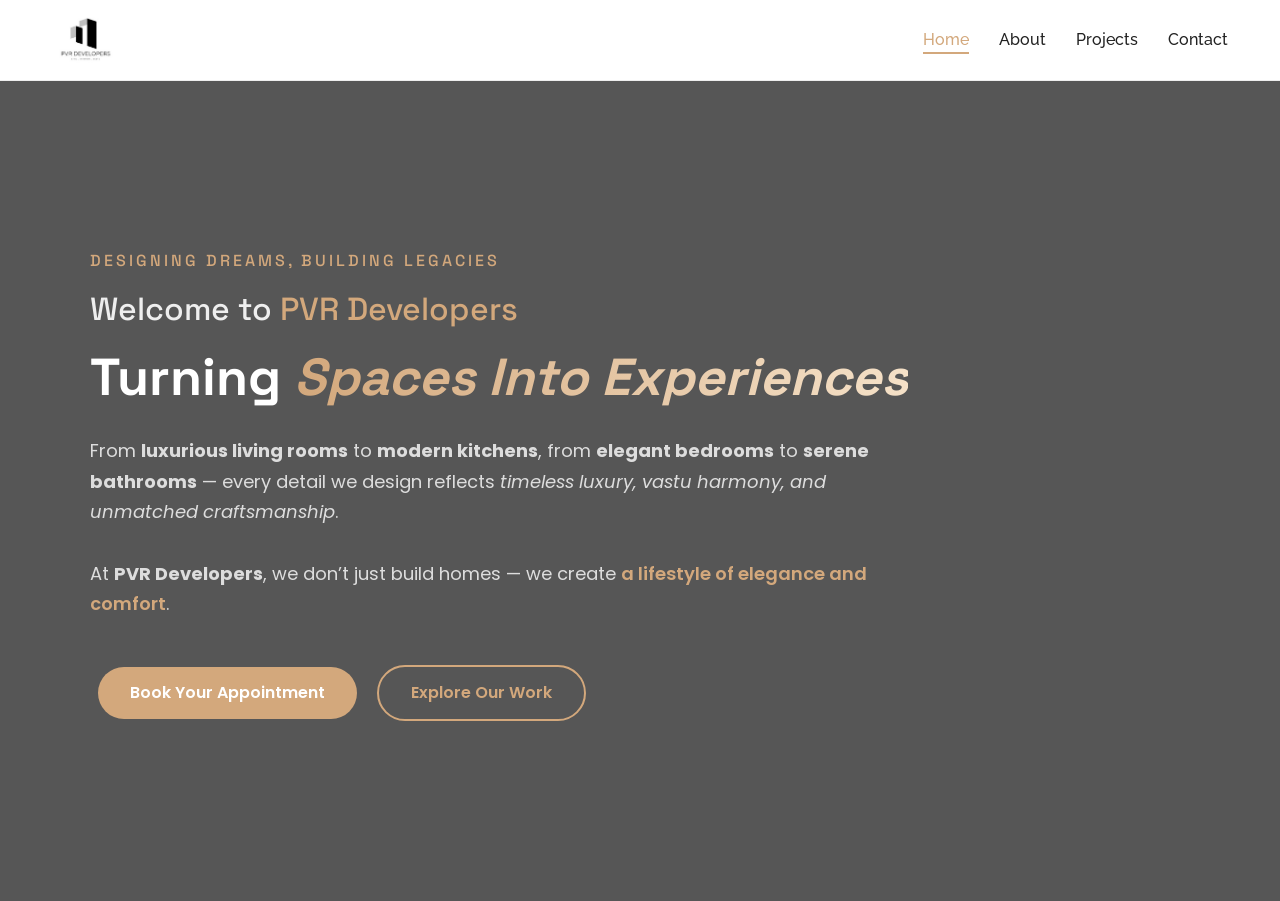
==== index.html @ 093e62d0 "first commit" ====
<!DOCTYPE html>
<html lang="en">

<head>
  <meta charset="UTF-8">
  <meta name="viewport" content="width=device-width, initial-scale=1.0">
  <title>PVR Developers</title>

  <meta name="keywords" content="">
  <meta name="author" content="">
  <meta name="description" content="">

  <!-- Open Graph / Facebook -->
  <meta property="og:image" content="">
  <meta property="og:type" content="">
  <meta property="og:url" content="">
  <meta property="og:title" content="">
  <meta property="og:description" content="">



  <!-- Bootstrap -->
  <link href="https://cdn.jsdelivr.net/npm/bootstrap@5.3.2/dist/css/bootstrap.min.css" rel="stylesheet">

  <!-- Font Awesome -->
  <link href="https://cdnjs.cloudflare.com/ajax/libs/font-awesome/6.5.0/css/all.min.css" rel="stylesheet">


  <link rel="stylesheet" href="./assets/css/style.css">

</head>

<body>



  <!-- ===== HEADER / NAVBAR ===== -->
  <header class="main-header">
    <div class="container">
      <div class="logo">
        <img src="./assets/images/logo.jpg" alt="PVR Developers Logo">
      </div>
      <nav class="navbar">
        <ul>
          <li><a href="#home" class="active">Home</a></li>
          <li><a href="#about">About</a></li>
          <li><a href="#projects">Projects</a></li>
          <li><a href="#contact">Contact</a></li>
        </ul>
      </nav>
    </div>
  </header>

  <!-- ===== HERO SECTION ===== -->
  <section id="home" class="hero">
  <video autoplay muted loop playsinline class="hero-bg">
    <source src="./assets/images/hero-video.mp4" type="video/mp4">
    Your browser does not support the video tag.
  </video>

  <div class="overlay"></div>

  <div class="hero-content container">
    <div class="hero-text">
      <h5 class="hero-tagline">Designing Dreams, Building Legacies</h5>
      <h2>Welcome to <span>PVR Developers</span></h2>
      <h1>
        Turning <span class="luxury-text">Spaces Into Experiences</span>
      </h1>
      <p>
        From <strong>luxurious living rooms</strong> to <strong>modern kitchens</strong>,  
        from <strong>elegant bedrooms</strong> to <strong>serene bathrooms</strong> —  
        every detail we design reflects <em>timeless luxury, vastu harmony, and unmatched craftsmanship</em>.  
        <br><br>
        At <strong>PVR Developers</strong>, we don’t just build homes —  
        we create <span style="color:#d3a87c;font-weight:600;">a lifestyle of elegance and comfort</span>.
      </p>
      <a href="#contact" class="btn-primary">Book Your Appointment</a>
      <a href="#projects" class="btn-secondary">Explore Our Work</a>
    </div>
  </div>
</section>






  <!-- JS -->
  <script src="./assets/js/script.js"></script>
  <script src="https://code.jquery.com/jquery-3.6.0.min.js"></script>
  <script src="https://cdn.jsdelivr.net/npm/bootstrap@5.3.2/dist/js/bootstrap.bundle.min.js"></script>


</body>

</html>
---- assets/css/style.css ----
/* === Google Fonts Import === */
@import url('https://fonts.googleapis.com/css2?family=Poppins:wght@300;400;500;600&family=Raleway:wght@400;500;600;700&family=Space+Grotesk:wght@400;500;600;700&display=swap');

/* === Global Styles === */
* {
  margin: 0;
  padding: 0;
  box-sizing: border-box;
}

body {
  width: 100%;
  height: 100%;
  font-family: 'Poppins', sans-serif;
  background-color: var(--bg-light);
  color: var(--text-dark);
}

/* === Root Colors === */
:root {
  --bg-dark: #0f0f0f;
  --bg-light: #ffffff;
  --accent: #d3a87c;
  --text-dark: #222222;
  --text-light: #f5f5f5;
}



h1, h2, h3, h4, h5, h6 {
  font-family: 'Space Grotesk', sans-serif;
  font-weight: 600;
}



.subheading, nav a {
  font-family: 'Raleway', sans-serif;
}






/* ===== HEADER ===== */
.main-header {
  width: 100%;
  padding: 15px 40px;
  background: #fff;
  display: flex;
  justify-content: center;
  align-items: center;
  border-bottom: 1px solid #eee;
  position: sticky;
  top: 0;
  z-index: 1000;
}

.main-header .container {
  width: 100%;
  max-width: 1200px;
  display: flex;
  justify-content: space-between;
  align-items: center;
}

.logo img {
  height: 50px;
}

.navbar ul {
  list-style: none;
  display: flex;
  gap: 30px;
  margin-bottom: 0;
}

.navbar ul li a {
  text-decoration: none;
  font-family: 'Raleway', sans-serif;
  font-weight: 500;
  font-size: 16px;
  color: #222;
  position: relative;
  transition: all 0.3s ease;
}

.navbar ul li a:hover,
.navbar ul li a.active {
  color: #d3a87c;
}

.navbar ul li a::after {
  content: "";
  position: absolute;
  left: 0;
  bottom: -5px;
  width: 0;
  height: 2px;
  background: #d3a87c;
  transition: width 0.3s;
}

.navbar ul li a:hover::after,
.navbar ul li a.active::after {
  width: 100%;
}








/* ===== HERO SECTION ===== */
.hero {
  position: relative;
  width: 100%;
  min-height: 100dvh;
  display: flex;
  justify-content: center;
  align-items: center;
  overflow: hidden;
  margin-top: -5rem;   /* -80px */
  padding-top: 5rem;   /* 80px */
}

.hero-bg {
  position: absolute;
  top: 0;
  left: 0;
  width: 100%;
  height: 100%;
  object-fit: cover;
  z-index: -2;
}

.overlay {
  position: absolute;
  top: 0;
  left: 0;
  width: 100%;
  height: 100%;
  background: rgba(15, 15, 15, 0.7); 
  backdrop-filter: blur(0.125rem); /* 2px */
  z-index: -1;
}

.hero-content {
  color: #fff;
  padding: 1.25rem; /* 20px */
  animation: fadeUp 1.2s ease-out;
  /* max-width: 75rem;  */
  /* text-align: center; */
}

.hero-tagline {
  font-size: 1rem; /* 16px */
  letter-spacing: 0.1875rem; /* 3px */
  text-transform: uppercase;
  color: #d3a87c;
  margin-bottom: 1.25rem; /* 20px */
  font-weight: 500;
}

.hero-text h2 {
  font-size: 2rem; /* 32px */
  font-family: 'Space Grotesk', sans-serif;
  margin-bottom: 0.9375rem; /* 15px */
  font-weight: 500;
  color: #eee;
}

.hero-text h2 span {
  color: #d3a87c;
}

.hero-text h1 {
  font-size: 3.25rem; /* 52px */
  font-weight: 700;
  margin-bottom: 1.5625rem; /* 25px */
  line-height: 1.3;
}

.hero-text .luxury-text {
  background: linear-gradient(90deg, #d3a87c, #f5e1c8);
  -webkit-background-clip: text;
  -webkit-text-fill-color: transparent;
  font-style: italic;
}

.hero-text p {
  font-size: 1.125rem; /* 18px */
  font-family: 'Poppins', sans-serif;
  margin-bottom: 2.1875rem; /* 35px */
  line-height: 1.7;
  color: #ddd;
  max-width: 50rem; 
}

/* Buttons */
.btn-primary,
.btn-secondary {
  display: inline-block;
  padding: 0.875rem 2rem; /* 14px 32px */
  border-radius: 1.875rem; /* 30px */
  font-weight: 600;
  text-decoration: none;
  margin: 0.625rem 0.5rem; /* 10px 8px */
  transition: all 0.3s ease;
  font-size: 1rem; /* 16px */
}

.btn-primary {
  background: #d3a87c;
  color: #fff;
}

.btn-primary:hover {
  background: #b58966;
  transform: translateY(-0.125rem); /* -2px */
}

.btn-secondary {
  border: 0.125rem solid #d3a87c; /* 2px */
  color: #d3a87c;
  background: transparent;
}

.btn-secondary:hover {
  background: #d3a87c;
  color: #fff;
  transform: translateY(-0.125rem); /* -2px */
}

/* Animation */
@keyframes fadeUp {
  from {
    opacity: 0;
    transform: translateY(2.5rem); /* 40px */
  }
  to {
    opacity: 1;
    transform: translateY(0);
  }
}

/* ===== RESPONSIVENESS ===== */

/* Tablets */
@media (max-width: 62rem) { /* 992px */
  .hero-text h1 {
    font-size: 2.625rem; /* 42px */
  }
  .hero-text h2 {
    font-size: 1.75rem; /* 28px */
  }
  .hero-text p {
    font-size: 1rem; /* 16px */
  }
  .btn-primary, .btn-secondary {
    padding: 0.75rem 1.625rem; /* 12px 26px */
    font-size: 0.9375rem; /* 15px */
  }
}

/* Mobile Devices */
@media (max-width: 48rem) { /* 768px */
  .hero-content {
    padding: 0.9375rem; /* 15px */
  }
  .hero-text h1 {
    font-size: 2.125rem; /* 34px */
    line-height: 1.2;
  }
  .hero-text h2 {
    font-size: 1.375rem; /* 22px */
  }
  .hero-text p {
    font-size: 0.9375rem; /* 15px */
    line-height: 1.5;
  }
  .btn-primary, .btn-secondary {
    display: block;
    width: 80%;
    margin: 0.625rem auto; /* 10px */
    text-align: center;
  }
}

/* Small Phones */
@media (max-width: 30rem) { /* 480px */
  .hero-text h1 {
    font-size: 1.625rem; /* 26px */
  }
  .hero-text h2 {
    font-size: 1.125rem; /* 18px */
  }
  .hero-tagline {
    font-size: 0.75rem; /* 12px */
    letter-spacing: 0.125rem; /* 2px */
  }
  .hero-text p {
    font-size: 0.875rem; /* 14px */
  }
}
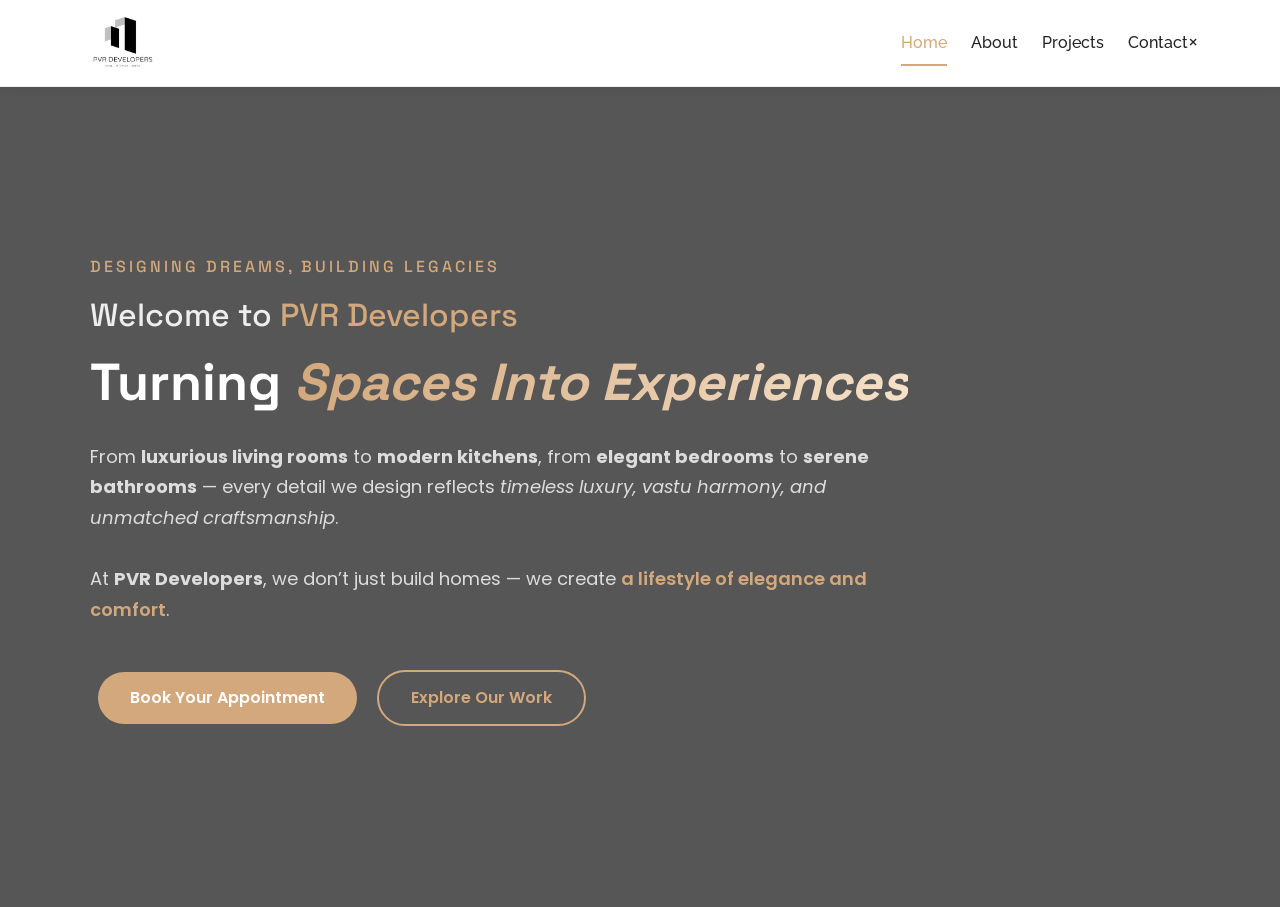
==== commit 4bf79190: "update header" ====
--- a/index.html
+++ b/index.html
@@ -40,6 +40,14 @@
       <div class="logo">
         <img src="./assets/images/logo.jpg" alt="PVR Developers Logo">
       </div>
+
+      <!-- Hamburger -->
+      <div class="hamburger">
+        <span></span>
+        <span></span>
+        <span></span>
+      </div>
+
       <nav class="navbar">
         <ul>
           <li><a href="#home" class="active">Home</a></li>
@@ -51,35 +59,37 @@
     </div>
   </header>
 
+
+
   <!-- ===== HERO SECTION ===== -->
   <section id="home" class="hero">
-  <video autoplay muted loop playsinline class="hero-bg">
-    <source src="./assets/images/hero-video.mp4" type="video/mp4">
-    Your browser does not support the video tag.
-  </video>
+    <video autoplay muted loop playsinline class="hero-bg">
+      <source src="./assets/images/hero-video.mp4" type="video/mp4">
+      Your browser does not support the video tag.
+    </video>
 
-  <div class="overlay"></div>
+    <div class="overlay"></div>
 
-  <div class="hero-content container">
-    <div class="hero-text">
-      <h5 class="hero-tagline">Designing Dreams, Building Legacies</h5>
-      <h2>Welcome to <span>PVR Developers</span></h2>
-      <h1>
-        Turning <span class="luxury-text">Spaces Into Experiences</span>
-      </h1>
-      <p>
-        From <strong>luxurious living rooms</strong> to <strong>modern kitchens</strong>,  
-        from <strong>elegant bedrooms</strong> to <strong>serene bathrooms</strong> —  
-        every detail we design reflects <em>timeless luxury, vastu harmony, and unmatched craftsmanship</em>.  
-        <br><br>
-        At <strong>PVR Developers</strong>, we don’t just build homes —  
-        we create <span style="color:#d3a87c;font-weight:600;">a lifestyle of elegance and comfort</span>.
-      </p>
-      <a href="#contact" class="btn-primary">Book Your Appointment</a>
-      <a href="#projects" class="btn-secondary">Explore Our Work</a>
+    <div class="hero-content container">
+      <div class="hero-text">
+        <h5 class="hero-tagline">Designing Dreams, Building Legacies</h5>
+        <h2>Welcome to <span>PVR Developers</span></h2>
+        <h1>
+          Turning <span class="luxury-text">Spaces Into Experiences</span>
+        </h1>
+        <p>
+          From <strong>luxurious living rooms</strong> to <strong>modern kitchens</strong>,
+          from <strong>elegant bedrooms</strong> to <strong>serene bathrooms</strong> —
+          every detail we design reflects <em>timeless luxury, vastu harmony, and unmatched craftsmanship</em>.
+          <br><br>
+          At <strong>PVR Developers</strong>, we don’t just build homes —
+          we create <span style="color:#d3a87c;font-weight:600;">a lifestyle of elegance and comfort</span>.
+        </p>
+        <a href="#contact" class="btn-primary">Book Your Appointment</a>
+        <a href="#projects" class="btn-secondary">Explore Our Work</a>
+      </div>
     </div>
-  </div>
-</section>
+  </section>
 
 
 
--- a/assets/css/style.css
+++ b/assets/css/style.css
@@ -25,7 +25,9 @@
   --text-light: #f5f5f5;
 }
 
-
+ol, ul {
+    padding-left: 0rem;
+}
 
 h1, h2, h3, h4, h5, h6 {
   font-family: 'Space Grotesk', sans-serif;
@@ -40,39 +42,43 @@
 
 
 
-
-
-
 /* ===== HEADER ===== */
 .main-header {
   width: 100%;
-  padding: 15px 40px;
+  padding: 0.8rem 2rem;
   background: #fff;
   display: flex;
-  justify-content: center;
+  justify-content: space-between;
   align-items: center;
   border-bottom: 1px solid #eee;
   position: sticky;
   top: 0;
   z-index: 1000;
+  box-shadow: 0 2px 10px rgba(0, 0, 0, 0.05);
 }
 
 .main-header .container {
   width: 100%;
-  max-width: 1200px;
+  /* max-width: 1200px; */
   display: flex;
   justify-content: space-between;
   align-items: center;
 }
 
 .logo img {
-  height: 50px;
-}
-
+  height: 60px; /* Adjusted logo size */
+  transition: transform 0.3s ease;
+}
+
+.logo img:hover {
+  transform: scale(1.05);
+}
+
+/* Navbar */
 .navbar ul {
   list-style: none;
   display: flex;
-  gap: 30px;
+  gap: 1.5rem;
   margin-bottom: 0;
 }
 
@@ -80,9 +86,10 @@
   text-decoration: none;
   font-family: 'Raleway', sans-serif;
   font-weight: 500;
-  font-size: 16px;
+  font-size: 1rem;
   color: #222;
   position: relative;
+  padding: 0.5rem 0;
   transition: all 0.3s ease;
 }
 
@@ -95,7 +102,7 @@
   content: "";
   position: absolute;
   left: 0;
-  bottom: -5px;
+  bottom: -0.4rem;
   width: 0;
   height: 2px;
   background: #d3a87c;
@@ -107,6 +114,100 @@
   width: 100%;
 }
 
+/* Hamburger */
+.hamburger {
+  display: none;
+  flex-direction: column;
+  justify-content: space-between;
+  width: 2rem;
+  height: 1.5rem;
+  cursor: pointer;
+}
+
+.hamburger span {
+  display: block;
+  height: 0.1rem;
+  background: #333;
+  border-radius: 2px;
+  transition: 0.3s ease;
+}
+
+.hamburger.active span:nth-child(1) {
+  transform: rotate(45deg);
+  position: relative;
+  top: 0.5rem;
+}
+
+.hamburger.active span:nth-child(2) {
+  opacity: 0;
+}
+
+.hamburger.active span:nth-child(3) {
+  transform: rotate(-45deg);
+  position: relative;
+  top: -0.5rem;
+}
+
+/* ===== Responsive ===== */
+@media (max-width: 768px) {
+  /* Show hamburger on mobile */
+  .hamburger {
+    display: flex;
+  }
+
+  /* Hide the navbar initially off-screen */
+  .navbar {
+    position: fixed;
+    top: 0;
+    left: -100%;
+    height: 100vh;
+    width: 70%;
+    background: #fff;
+    box-shadow: -2px 0 10px rgba(0, 0, 0, 0.1);
+    transition: left 0.3s ease;
+    display: flex;
+    justify-content: center;
+    align-items: center;
+    flex-direction: column;
+    /* padding: 0rem 1rem; */
+    padding-top: 5rem; /* Added padding to prevent overlap with close button */
+  }
+
+  .navbar ul {
+    flex-direction: column;
+    gap: 2rem;
+    text-align: center; /* Center navbar items */
+  }
+
+  /* Show the navbar when active */
+  .navbar.show {
+    left: 0;
+  }
+
+  /* Close button on mobile */
+  .close-btn {
+    display: block;
+    position: absolute;
+    top: 1rem;
+    right: 1rem;
+    font-size: 2rem; /* Make close button larger */
+    color: #222;
+    cursor: pointer;
+    z-index: 1100; /* Make sure it sits on top of the navbar */
+  }
+}
+
+/* Additional improvements for mobile responsiveness */
+@media (max-width: 480px) {
+  .logo img {
+    height: 50px; /* Adjust logo size for very small screens */
+  }
+
+  .hamburger {
+    width: 1.8rem;
+    height: 1.3rem;
+  }
+}
 
 
 
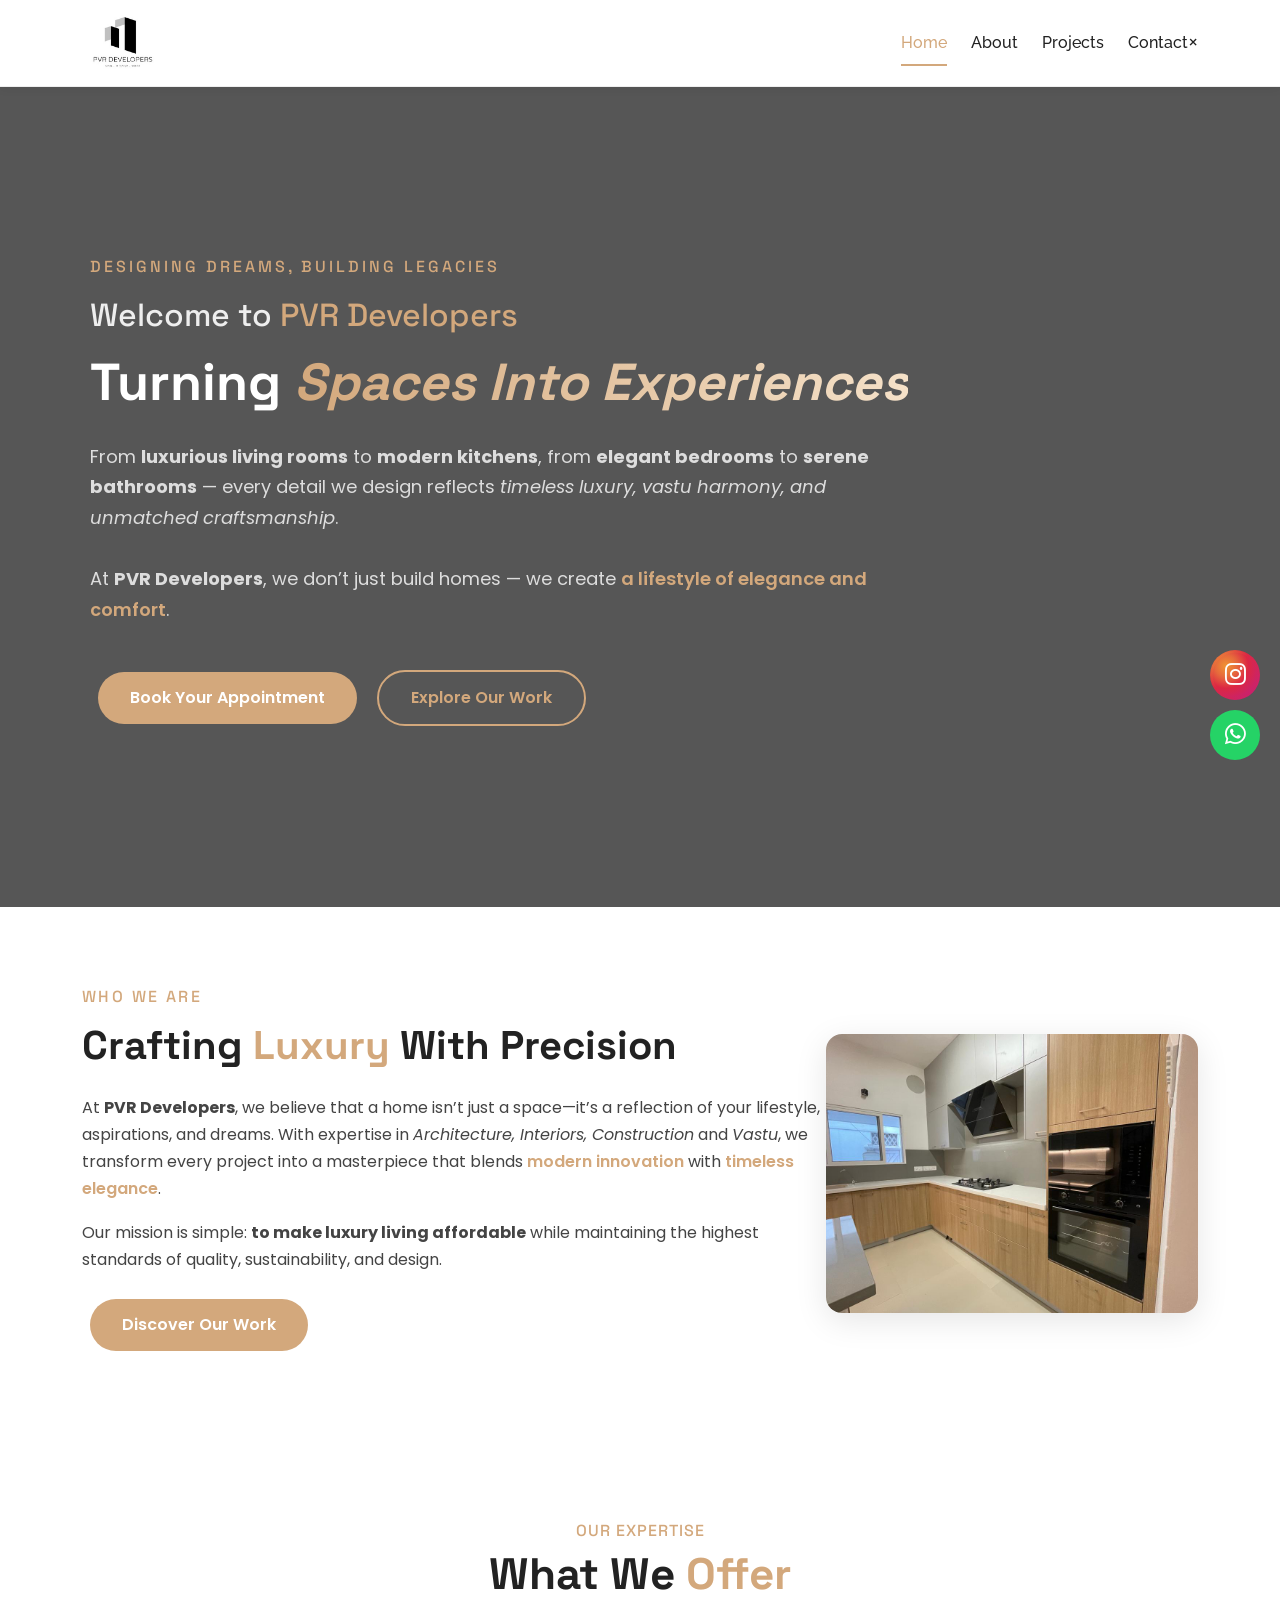
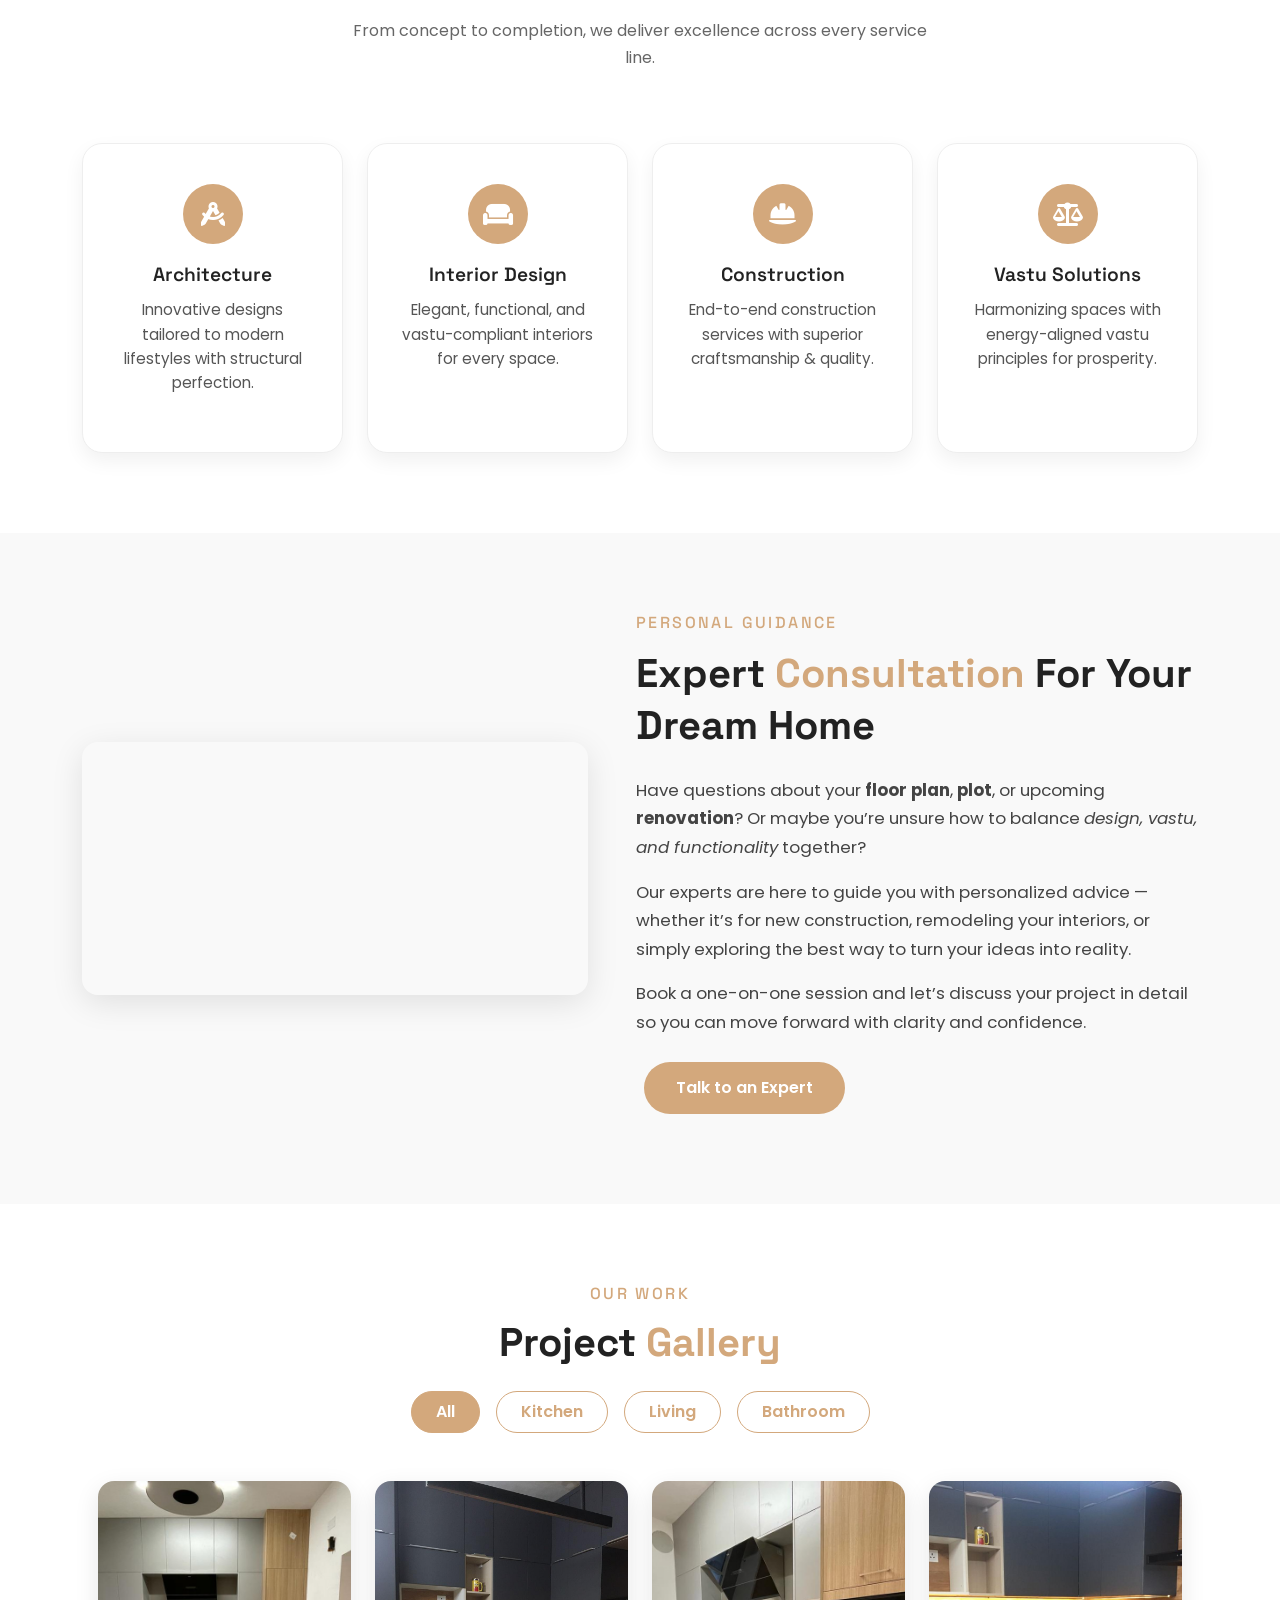
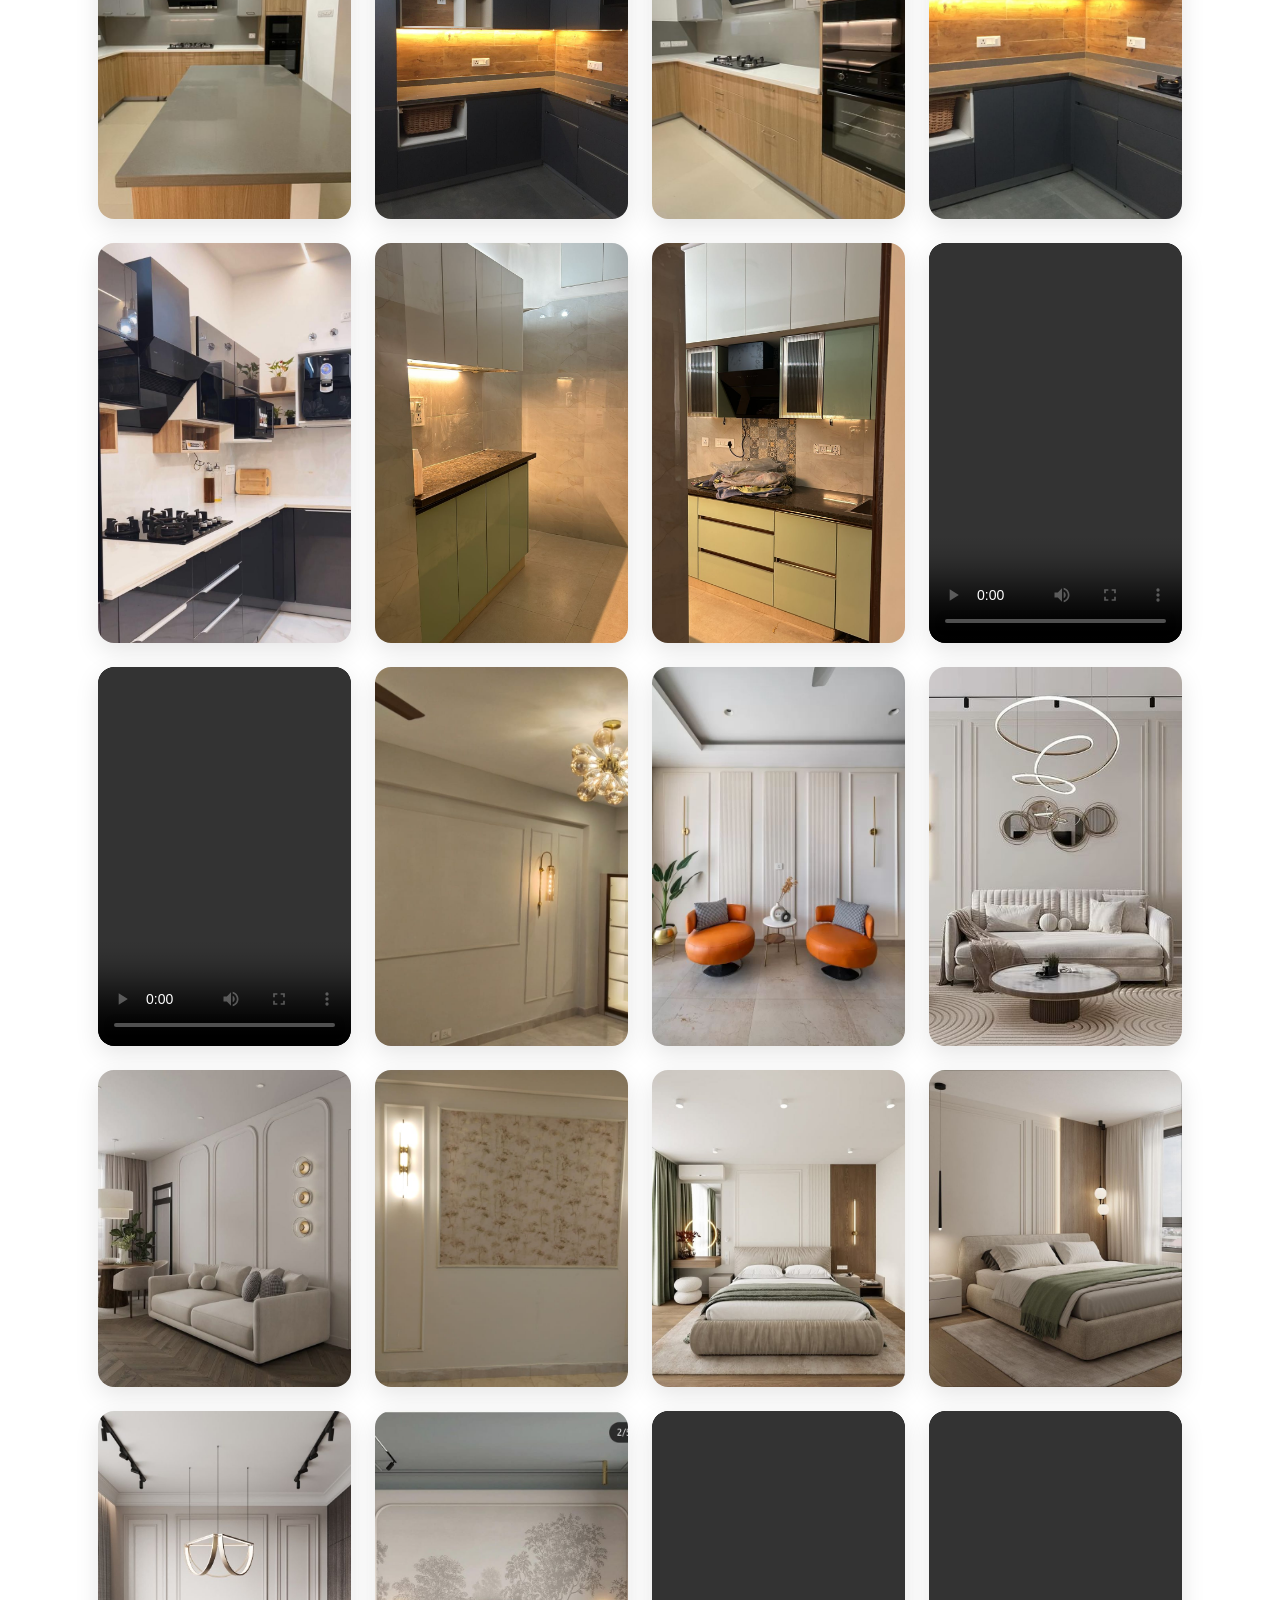
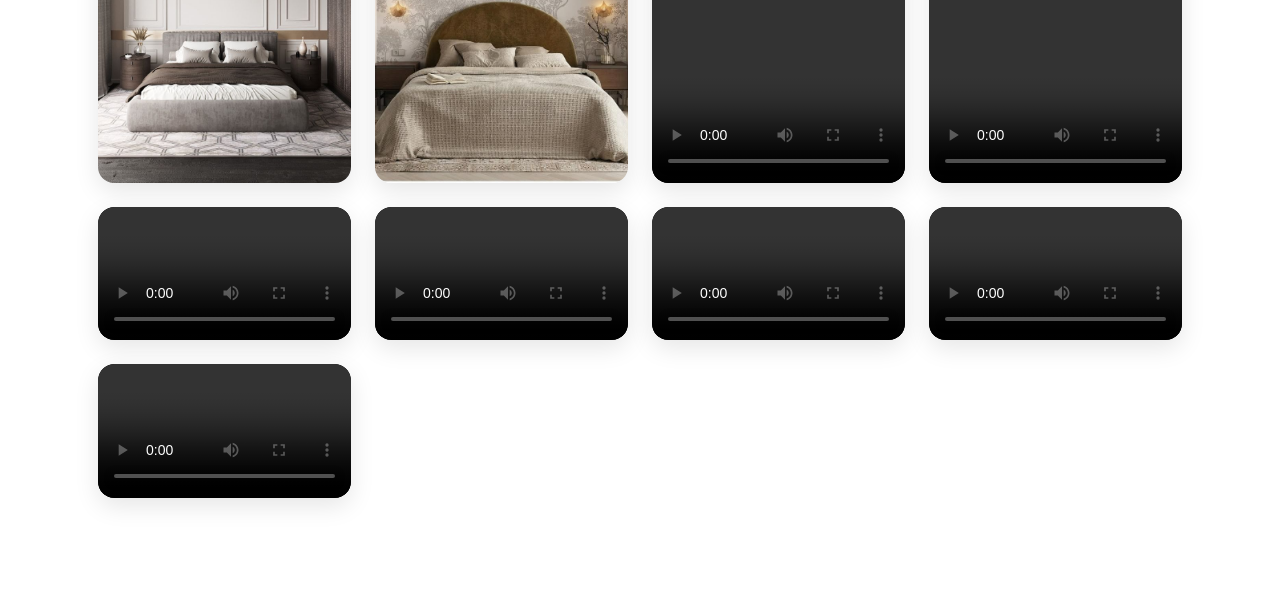
==== commit 3e6c3e44: "update changes" ====
--- a/index.html
+++ b/index.html
@@ -32,6 +32,16 @@
 
 <body>
 
+
+  <!-- WhatsApp -->
+  <a href="https://api.whatsapp.com/send?phone=919953626969" target="_blank" class="social-float whatsapp-float">
+    <i class="fa-brands fa-whatsapp social-icon"></i>
+  </a>
+
+  <!-- Instagram -->
+  <a href="https://www.instagram.com/pvr.developers" target="_blank" class="social-float instagram-float">
+    <i class="fa-brands fa-instagram social-icon"></i>
+  </a>
 
 
   <!-- ===== HEADER / NAVBAR ===== -->
@@ -85,7 +95,7 @@
           At <strong>PVR Developers</strong>, we don’t just build homes —
           we create <span style="color:#d3a87c;font-weight:600;">a lifestyle of elegance and comfort</span>.
         </p>
-        <a href="#contact" class="btn-primary">Book Your Appointment</a>
+        <a href="https://api.whatsapp.com/send?phone=919953626969" target="_blank" class="btn-primary">Book Your Appointment</a>
         <a href="#projects" class="btn-secondary">Explore Our Work</a>
       </div>
     </div>
@@ -93,8 +103,268 @@
 
 
 
-
-
+  <!-- ===== ABOUT SECTION ===== -->
+  <section id="about" class="about section">
+    <div class="container d-flex flex-wrap align-items-center">
+
+      <div class="about-text col-md-8">
+        <h5 class="section-subtitle">Who We Are</h5>
+        <h2 class="section-title">Crafting <span>Luxury</span> With Precision</h2>
+        <p>
+          At <strong>PVR Developers</strong>, we believe that a home isn’t just a space—it’s a reflection of your
+          lifestyle,
+          aspirations, and dreams. With expertise in <em>Architecture, Interiors, Construction</em> and <em>Vastu</em>,
+          we transform every project into a masterpiece that blends <span class="highlight">modern innovation</span>
+          with <span class="highlight">timeless elegance</span>.
+        </p>
+        <p>
+          Our mission is simple: <strong>to make luxury living affordable</strong> while maintaining the highest
+          standards of
+          quality, sustainability, and design.
+        </p>
+        <a href="#projects" class="btn-primary">Discover Our Work</a>
+      </div>
+      <div class="about-image col-md-4">
+        <img src="./assets/images/kitchen/image-3.jpg" alt="About PVR Developers">
+      </div>
+    </div>
+  </section>
+
+  <!-- ===== SERVICES SECTION ===== -->
+ <section id="services" class="services section">
+  <div class="container text-center">
+    <h5 class="section-subtitle">Our Expertise</h5>
+    <h2 class="section-title">What We <span>Offer</span></h2>
+    <p class="section-intro">
+      From concept to completion, we deliver excellence across every service line.
+    </p>
+
+    <div class="row g-4 mt-5">
+      <!-- Service Card -->
+      <div class="col-md-6 col-lg-3">
+        <div class="service-card">
+          <div class="icon-box">
+            <i class="fas fa-drafting-compass"></i>
+          </div>
+          <h4>Architecture</h4>
+          <p>Innovative designs tailored to modern lifestyles with structural perfection.</p>
+        </div>
+      </div>
+
+      <div class="col-md-6 col-lg-3">
+        <div class="service-card">
+          <div class="icon-box">
+            <i class="fas fa-couch"></i>
+          </div>
+          <h4>Interior Design</h4>
+          <p>Elegant, functional, and vastu-compliant interiors for every space.</p>
+        </div>
+      </div>
+
+      <div class="col-md-6 col-lg-3">
+        <div class="service-card">
+          <div class="icon-box">
+            <i class="fas fa-hard-hat"></i>
+          </div>
+          <h4>Construction</h4>
+          <p>End-to-end construction services with superior craftsmanship & quality.</p>
+        </div>
+      </div>
+
+      <div class="col-md-6 col-lg-3">
+        <div class="service-card">
+          <div class="icon-box">
+            <i class="fas fa-balance-scale"></i>
+          </div>
+          <h4>Vastu Solutions</h4>
+          <p>Harmonizing spaces with energy-aligned vastu principles for prosperity.</p>
+        </div>
+      </div>
+    </div>
+  </div>
+</section>
+
+
+  <!-- ===== CONSULTATION SECTION ===== -->
+  <section id="consultation" class="consultation section">
+    <div class="container consultation-wrapper">
+
+      <!-- Left Video -->
+      <div class="consultation-video">
+        <div class="video-wrapper">
+          <video autoplay muted loop playsinline>
+            <source src="./assets/images/bath-room/video-1.mp4" type="video/mp4">
+            Your browser does not support the video tag.
+          </video>
+        </div>
+      </div>
+
+      <!-- Right Content -->
+      <div class="consultation-content">
+        <h5 class="section-subtitle">Personal Guidance</h5>
+        <h2 class="section-title">Expert <span>Consultation</span> For Your Dream Home</h2>
+        <p>
+          Have questions about your <strong>floor plan</strong>, <strong>plot</strong>, or upcoming
+          <strong>renovation</strong>?
+          Or maybe you’re unsure how to balance <em>design, vastu, and functionality</em> together?
+        </p>
+        <p>
+          Our experts are here to guide you with personalized advice — whether it’s for
+          <span class="highlight">new construction</span>, <span class="highlight">remodeling your interiors</span>,
+          or simply exploring the best way to turn your ideas into reality.
+        </p>
+        <p>
+          Book a one-on-one session and let’s discuss your project in detail so you can move forward with clarity and
+          confidence.
+        </p>
+
+        <!-- Catchy CTA Button -->
+        <a href="#contact" class="btn-primary">Talk to an Expert</a>
+        <!-- Alternate Option -->
+        <!-- <a href="#contact" class="btn-primary">Get Expert Advice Now</a> -->
+      </div>
+
+
+
+    </div>
+  </section>
+
+
+
+
+  <!-- ===== GALLERY SECTION ===== -->
+  <section id="projects" class="gallery section">
+    <div class="container">
+
+      <!-- Section Title -->
+      <h5 class="section-subtitle">Our Work</h5>
+      <h2 class="section-title">Project <span>Gallery</span></h2>
+
+      <!-- Filter Buttons -->
+      <div class="gallery-filters">
+        <button class="filter-btn active" data-filter="all">All</button>
+        <button class="filter-btn" data-filter="kitchen">Kitchen</button>
+        <button class="filter-btn" data-filter="living">Living</button>
+        <button class="filter-btn" data-filter="bathroom">Bathroom</button>
+      </div>
+
+      <!-- Gallery Grid -->
+      <div class="gallery-grid">
+        <!-- Kitchen -->
+        <div class="gallery-item kitchen">
+          <img src="./assets/images/kitchen/image-1.jpg" alt="Kitchen">
+        </div>
+        <div class="gallery-item kitchen">
+          <img src="./assets/images/kitchen/image-2.jpg" alt="Kitchen">
+        </div>
+        <div class="gallery-item kitchen">
+          <img src="./assets/images/kitchen/image-3.jpg" alt="Kitchen">
+        </div>
+        <div class="gallery-item kitchen">
+          <img src="./assets/images/kitchen/image-4.jpg" alt="Kitchen">
+        </div>
+        <div class="gallery-item kitchen">
+          <img src="./assets/images/kitchen/image-5.jpg" alt="Kitchen">
+        </div>
+        <div class="gallery-item kitchen">
+          <img src="./assets/images/kitchen/image-6.jpg" alt="Kitchen">
+        </div>
+        <div class="gallery-item kitchen">
+          <img src="./assets/images/kitchen/image-7.jpg" alt="Kitchen">
+        </div>
+        <div class="gallery-item kitchen">
+          <video controls>
+            <source src="./assets/images/kitchen/video-1.mp4" type="video/mp4">
+            Your browser does not support the video tag.
+          </video>
+        </div>
+        <div class="gallery-item kitchen">
+          <video controls>
+            <source src="./assets/images/kitchen/video-2.mp4" type="video/mp4">
+            Your browser does not support the video tag.
+          </video>
+        </div>
+
+        <!-- Living Room -->
+        <div class="gallery-item living">
+          <img src="./assets/images/living-room/image-1.jpg" alt="Living Room">
+        </div>
+        <div class="gallery-item living">
+          <img src="./assets/images/living-room/image-2.jpg" alt="Living Room">
+        </div>
+        <div class="gallery-item living">
+          <img src="./assets/images/living-room/image-3.jpg" alt="Living Room">
+        </div>
+        <div class="gallery-item living">
+          <img src="./assets/images/living-room/image-4.jpg" alt="Living Room">
+        </div>
+        <div class="gallery-item living">
+          <img src="./assets/images/living-room/image-5.jpg" alt="Living Room">
+        </div>
+        <div class="gallery-item living">
+          <img src="./assets/images/living-room/image-6.jpg" alt="Living Room">
+        </div>
+        <div class="gallery-item living">
+          <img src="./assets/images/living-room/image-7.jpg" alt="Living Room">
+        </div>
+        <div class="gallery-item living">
+          <img src="./assets/images/living-room/image-8.jpg" alt="Living Room">
+        </div>
+        <div class="gallery-item living">
+          <img src="./assets/images/living-room/image-9.jpg" alt="Living Room">
+        </div>
+        <div class="gallery-item living">
+          <video controls>
+            <source src="./assets/images/living-room/video-1.mp4" type="video/mp4">
+            Your browser does not support the video tag.
+          </video>
+        </div>
+        <div class="gallery-item living">
+          <video controls>
+            <source src="./assets/images/living-room/video-2.mp4" type="video/mp4">
+            Your browser does not support the video tag.
+          </video>
+        </div>
+        <div class="gallery-item living">
+          <video controls>
+            <source src="./assets/images/living-room/video-3.mp4" type="video/mp4">
+            Your browser does not support the video tag.
+          </video>
+        </div>
+
+        <!-- Bathroom -->
+        <div class="gallery-item bathroom">
+          <video controls>
+            <source src="./assets/images/bath-room/video-1.mp4" type="video/mp4">
+            Your browser does not support the video tag.
+          </video>
+        </div>
+        <div class="gallery-item bathroom">
+          <video controls>
+            <source src="./assets/images/bath-room/video-2.mp4" type="video/mp4">
+            Your browser does not support the video tag.
+          </video>
+        </div>
+        <div class="gallery-item bathroom">
+          <video controls>
+            <source src="./assets/images/bath-room/video-3.mp4" type="video/mp4">
+            Your browser does not support the video tag.
+          </video>
+        </div>
+        <div class="gallery-item bathroom">
+          <video controls>
+            <source src="./assets/images/bath-room/video-4.mp4" type="video/mp4">
+            Your browser does not support the video tag.
+          </video>
+        </div>
+
+      </div>
+
+    </div>
+  </section>
+
+
+  
 
   <!-- JS -->
   <script src="./assets/js/script.js"></script>
--- a/assets/css/style.css
+++ b/assets/css/style.css
@@ -25,20 +25,132 @@
   --text-light: #f5f5f5;
 }
 
-ol, ul {
-    padding-left: 0rem;
-}
-
-h1, h2, h3, h4, h5, h6 {
+ol,
+ul {
+  padding-left: 0rem;
+}
+
+h1,
+h2,
+h3,
+h4,
+h5,
+h6 {
   font-family: 'Space Grotesk', sans-serif;
   font-weight: 600;
 }
 
 
 
-.subheading, nav a {
+.subheading,
+nav a {
   font-family: 'Raleway', sans-serif;
 }
+
+
+
+
+
+
+/* ============= Icons ==============  */
+
+.social-float {
+    position: fixed;
+    width: 50px;
+    height: 50px;
+    right: 20px;
+    color: #fff;
+    border-radius: 50%;
+    text-align: center;
+    font-size: 24px;
+    z-index: 100;
+    transform: all 0.5s ease;
+    line-height: 46px;
+}
+
+.social-float::before {
+    content: "";
+    position: absolute;
+    z-index: -1;
+    left: 50%;
+    top: 50%;
+    transform: translate(-50%, -50%);
+    display: block;
+    width: 45px;
+    height: 45px;
+    border-radius: 50%;
+    animation: pulse-border 1500ms ease-out infinite;
+}
+
+.whatsapp-float {
+    background-color: #25d366;
+    bottom: 140px;
+}
+
+.whatsapp-float::before {
+    background-color: #25d366;
+}
+
+.instagram-float {
+    background: radial-gradient(circle at 30% 30%, #f09433, #e6683c, #dc2743, #cc2366, #bc1888);
+    bottom: 200px;
+}
+
+.instagram-float::before {
+    background: radial-gradient(circle at 30% 30%, #f09433, #e6683c, #dc2743, #cc2366, #bc1888);
+}
+
+.youtube-float {
+    background-color: #ff0000;
+    bottom: 320px;
+}
+
+.youtube-float::before {
+    background-color: #ff0000;
+}
+
+.social-icon {
+    margin-top: 12px;
+}
+
+/* Keyframes for the pulse effect */
+@keyframes pulse-border {
+    0% {
+        transform: translate(-50%, -50%) scale(1);
+        opacity: 1;
+    }
+
+    100% {
+        transform: translate(-50%, -50%) scale(1.5);
+        opacity: 0;
+    }
+}
+
+/* Responsive adjustments */
+@media (max-width: 768px) {
+    .social-float {
+        width: 40px;
+        height: 40px;
+        font-size: 20px;
+        line-height: 38px;
+        right: 10px;
+    }
+
+    .social-icon {
+        line-height: 0.8 !important;
+    }
+
+    .whatsapp-float {
+        bottom: 100px;
+    }
+    .instagram-float {
+        bottom: 150px;
+    }
+}
+
+
+
+
 
 
 
@@ -66,7 +178,8 @@
 }
 
 .logo img {
-  height: 60px; /* Adjusted logo size */
+  height: 60px;
+  /* Adjusted logo size */
   transition: transform 0.3s ease;
 }
 
@@ -150,6 +263,7 @@
 
 /* ===== Responsive ===== */
 @media (max-width: 768px) {
+
   /* Show hamburger on mobile */
   .hamburger {
     display: flex;
@@ -170,13 +284,15 @@
     align-items: center;
     flex-direction: column;
     /* padding: 0rem 1rem; */
-    padding-top: 5rem; /* Added padding to prevent overlap with close button */
+    padding-top: 5rem;
+    /* Added padding to prevent overlap with close button */
   }
 
   .navbar ul {
     flex-direction: column;
     gap: 2rem;
-    text-align: center; /* Center navbar items */
+    text-align: center;
+    /* Center navbar items */
   }
 
   /* Show the navbar when active */
@@ -190,17 +306,20 @@
     position: absolute;
     top: 1rem;
     right: 1rem;
-    font-size: 2rem; /* Make close button larger */
+    font-size: 2rem;
+    /* Make close button larger */
     color: #222;
     cursor: pointer;
-    z-index: 1100; /* Make sure it sits on top of the navbar */
+    z-index: 1100;
+    /* Make sure it sits on top of the navbar */
   }
 }
 
 /* Additional improvements for mobile responsiveness */
 @media (max-width: 480px) {
   .logo img {
-    height: 50px; /* Adjust logo size for very small screens */
+    height: 50px;
+    /* Adjust logo size for very small screens */
   }
 
   .hamburger {
@@ -224,8 +343,10 @@
   justify-content: center;
   align-items: center;
   overflow: hidden;
-  margin-top: -5rem;   /* -80px */
-  padding-top: 5rem;   /* 80px */
+  margin-top: -5rem;
+  /* -80px */
+  padding-top: 5rem;
+  /* 80px */
 }
 
 .hero-bg {
@@ -244,32 +365,39 @@
   left: 0;
   width: 100%;
   height: 100%;
-  background: rgba(15, 15, 15, 0.7); 
-  backdrop-filter: blur(0.125rem); /* 2px */
+  background: rgba(15, 15, 15, 0.7);
+  backdrop-filter: blur(0.125rem);
+  /* 2px */
   z-index: -1;
 }
 
 .hero-content {
   color: #fff;
-  padding: 1.25rem; /* 20px */
+  padding: 1.25rem;
+  /* 20px */
   animation: fadeUp 1.2s ease-out;
   /* max-width: 75rem;  */
   /* text-align: center; */
 }
 
 .hero-tagline {
-  font-size: 1rem; /* 16px */
-  letter-spacing: 0.1875rem; /* 3px */
+  font-size: 1rem;
+  /* 16px */
+  letter-spacing: 0.1875rem;
+  /* 3px */
   text-transform: uppercase;
   color: #d3a87c;
-  margin-bottom: 1.25rem; /* 20px */
+  margin-bottom: 1.25rem;
+  /* 20px */
   font-weight: 500;
 }
 
 .hero-text h2 {
-  font-size: 2rem; /* 32px */
+  font-size: 2rem;
+  /* 32px */
   font-family: 'Space Grotesk', sans-serif;
-  margin-bottom: 0.9375rem; /* 15px */
+  margin-bottom: 0.9375rem;
+  /* 15px */
   font-weight: 500;
   color: #eee;
 }
@@ -279,9 +407,11 @@
 }
 
 .hero-text h1 {
-  font-size: 3.25rem; /* 52px */
+  font-size: 3.25rem;
+  /* 52px */
   font-weight: 700;
-  margin-bottom: 1.5625rem; /* 25px */
+  margin-bottom: 1.5625rem;
+  /* 25px */
   line-height: 1.3;
 }
 
@@ -293,25 +423,31 @@
 }
 
 .hero-text p {
-  font-size: 1.125rem; /* 18px */
+  font-size: 1.125rem;
+  /* 18px */
   font-family: 'Poppins', sans-serif;
-  margin-bottom: 2.1875rem; /* 35px */
+  margin-bottom: 2.1875rem;
+  /* 35px */
   line-height: 1.7;
   color: #ddd;
-  max-width: 50rem; 
+  max-width: 50rem;
 }
 
 /* Buttons */
 .btn-primary,
 .btn-secondary {
   display: inline-block;
-  padding: 0.875rem 2rem; /* 14px 32px */
-  border-radius: 1.875rem; /* 30px */
+  padding: 0.875rem 2rem;
+  /* 14px 32px */
+  border-radius: 1.875rem;
+  /* 30px */
   font-weight: 600;
   text-decoration: none;
-  margin: 0.625rem 0.5rem; /* 10px 8px */
+  margin: 0.625rem 0.5rem;
+  /* 10px 8px */
   transition: all 0.3s ease;
-  font-size: 1rem; /* 16px */
+  font-size: 1rem;
+  /* 16px */
 }
 
 .btn-primary {
@@ -321,11 +457,13 @@
 
 .btn-primary:hover {
   background: #b58966;
-  transform: translateY(-0.125rem); /* -2px */
+  transform: translateY(-0.125rem);
+  /* -2px */
 }
 
 .btn-secondary {
-  border: 0.125rem solid #d3a87c; /* 2px */
+  border: 0.125rem solid #d3a87c;
+  /* 2px */
   color: #d3a87c;
   background: transparent;
 }
@@ -333,15 +471,18 @@
 .btn-secondary:hover {
   background: #d3a87c;
   color: #fff;
-  transform: translateY(-0.125rem); /* -2px */
+  transform: translateY(-0.125rem);
+  /* -2px */
 }
 
 /* Animation */
 @keyframes fadeUp {
   from {
     opacity: 0;
-    transform: translateY(2.5rem); /* 40px */
-  }
+    transform: translateY(2.5rem);
+    /* 40px */
+  }
+
   to {
     opacity: 1;
     transform: translateY(0);
@@ -351,59 +492,440 @@
 /* ===== RESPONSIVENESS ===== */
 
 /* Tablets */
-@media (max-width: 62rem) { /* 992px */
+@media (max-width: 62rem) {
+
+  /* 992px */
   .hero-text h1 {
-    font-size: 2.625rem; /* 42px */
-  }
+    font-size: 2.625rem;
+    /* 42px */
+  }
+
   .hero-text h2 {
-    font-size: 1.75rem; /* 28px */
-  }
+    font-size: 1.75rem;
+    /* 28px */
+  }
+
   .hero-text p {
-    font-size: 1rem; /* 16px */
-  }
-  .btn-primary, .btn-secondary {
-    padding: 0.75rem 1.625rem; /* 12px 26px */
-    font-size: 0.9375rem; /* 15px */
+    font-size: 1rem;
+    /* 16px */
+  }
+
+  .btn-primary,
+  .btn-secondary {
+    padding: 0.75rem 1.625rem;
+    /* 12px 26px */
+    font-size: 0.9375rem;
+    /* 15px */
   }
 }
 
 /* Mobile Devices */
-@media (max-width: 48rem) { /* 768px */
+@media (max-width: 48rem) {
+
+  /* 768px */
   .hero-content {
-    padding: 0.9375rem; /* 15px */
-  }
+    padding: 0.9375rem;
+    /* 15px */
+  }
+
   .hero-text h1 {
-    font-size: 2.125rem; /* 34px */
+    font-size: 2.125rem;
+    /* 34px */
     line-height: 1.2;
   }
+
   .hero-text h2 {
-    font-size: 1.375rem; /* 22px */
-  }
+    font-size: 1.375rem;
+    /* 22px */
+  }
+
   .hero-text p {
-    font-size: 0.9375rem; /* 15px */
+    font-size: 0.9375rem;
+    /* 15px */
     line-height: 1.5;
   }
-  .btn-primary, .btn-secondary {
+
+  .btn-primary,
+  .btn-secondary {
     display: block;
     width: 80%;
-    margin: 0.625rem auto; /* 10px */
+    margin: 0.625rem auto;
+    /* 10px */
     text-align: center;
   }
 }
 
 /* Small Phones */
-@media (max-width: 30rem) { /* 480px */
+@media (max-width: 30rem) {
+
+  /* 480px */
   .hero-text h1 {
-    font-size: 1.625rem; /* 26px */
-  }
+    font-size: 1.625rem;
+    /* 26px */
+  }
+
   .hero-text h2 {
-    font-size: 1.125rem; /* 18px */
-  }
+    font-size: 1.125rem;
+    /* 18px */
+  }
+
   .hero-tagline {
-    font-size: 0.75rem; /* 12px */
-    letter-spacing: 0.125rem; /* 2px */
-  }
+    font-size: 0.75rem;
+    /* 12px */
+    letter-spacing: 0.125rem;
+    /* 2px */
+  }
+
   .hero-text p {
-    font-size: 0.875rem; /* 14px */
-  }
-}
+    font-size: 0.875rem;
+    /* 14px */
+  }
+}
+
+
+
+
+
+
+
+
+
+
+
+
+
+
+
+
+
+/* ===== SECTIONS COMMON ===== */
+.section {
+  padding: 5rem 0rem;
+}
+
+.section-subtitle {
+  font-size: 1rem;
+  text-transform: uppercase;
+  letter-spacing: 0.15rem;
+  color: var(--accent);
+  font-weight: 500;
+  margin-bottom: 1rem;
+}
+
+.section-title {
+  font-size: 2.5rem;
+  font-weight: 700;
+  margin-bottom: 1.5rem;
+}
+
+.section-title span {
+  color: var(--accent);
+}
+
+.section-intro {
+  max-width: 40rem;
+  margin: 0 auto 2rem;
+  font-size: 1.1rem;
+  color: #555;
+  line-height: 1.7;
+}
+
+/* ===== ABOUT ===== */
+.about .about-image img {
+  width: 100%;
+  border-radius: 1rem;
+  box-shadow: 0 0.5rem 2rem rgba(0, 0, 0, 0.1);
+}
+
+.about .about-text {
+  /* padding: 2rem; */
+}
+
+.about .about-text p {
+  margin-bottom: 1rem;
+  color: #444;
+  line-height: 1.7;
+}
+
+.about .highlight {
+  color: var(--accent);
+  font-weight: 600;
+}
+
+
+
+
+
+
+
+
+
+
+/* ===== SERVICES ===== */
+
+
+.services .section-subtitle {
+  color: var(--accent);
+  font-size: 1rem;
+  text-transform: uppercase;
+  letter-spacing: 1px;
+  margin-bottom: 0.5rem;
+}
+
+.services .section-title {
+  font-size: 2.75rem;
+  font-weight: 700;
+  margin-bottom: 1rem;
+}
+
+.services .section-title span {
+  color: var(--accent);
+}
+
+.services .section-intro {
+  font-size: 1rem;
+  color: #666;
+  max-width: 600px;
+  margin: 0 auto 3rem;
+}
+
+/* Grid Gaps */
+.services .row {
+  row-gap: 2rem;
+}
+
+/* Service Card */
+.services .service-card {
+  background: #fff;
+  border-radius: 1.25rem;
+  padding: 2.5rem 1.8rem;
+  transition: all 0.4s ease;
+  box-shadow: 0 0.5rem 1.25rem rgba(0, 0, 0, 0.06);
+  height: 100%;
+  border: 1px solid #eee;
+  text-align: center;
+}
+
+.services .service-card:hover {
+  transform: translateY(-0.5rem);
+  box-shadow: 0 1.5rem 2.5rem rgba(0, 0, 0, 0.1);
+  border-color: var(--accent);
+}
+
+/* Icon Styling */
+.services .icon-box {
+  width: 60px;
+  height: 60px;
+  margin: 0 auto 1.2rem;
+  background-color: var(--accent);
+  color: #fff;
+  border-radius: 50%;
+  display: flex;
+  align-items: center;
+  justify-content: center;
+  font-size: 1.5rem;
+  transition: background-color 0.3s ease;
+}
+
+.services .service-card:hover .icon-box {
+  background-color: #000;
+}
+
+/* Title & Text */
+.services .service-card h4 {
+  font-size: 1.2rem;
+  font-weight: 600;
+  margin-bottom: 0.75rem;
+  color: #222;
+}
+
+.services .service-card p {
+  font-size: 0.95rem;
+  color: #555;
+  line-height: 1.6;
+}
+
+
+
+
+
+
+
+
+
+
+/* ===== CONSULTATION ===== */
+.consultation {
+  background: #f9f9f9;
+}
+
+.consultation-wrapper {
+  display: flex;
+  align-items: center;
+  justify-content: space-between;
+  gap: 3rem;
+  flex-wrap: wrap;
+}
+
+/* Video Side */
+.consultation-video {
+  flex: 1 1 45%;
+}
+
+.consultation-video .video-wrapper {
+  position: relative;
+  border-radius: 1rem;
+  overflow: hidden;
+  box-shadow: 0 0.5rem 2rem rgba(0, 0, 0, 0.1);
+}
+
+.consultation-video video {
+  width: 100%;
+  height: 100%;
+  max-height: 500px;
+  object-fit: cover;
+  display: block;
+}
+
+/* Right Content */
+.consultation-content {
+  flex: 1 1 50%;
+  color: var(--text-dark);
+}
+
+.consultation-content h5 {
+  margin-bottom: 1rem;
+}
+
+.consultation-content h2 {
+  margin-bottom: 1.5rem;
+  line-height: 1.3;
+}
+
+.consultation-content p {
+  margin-bottom: 1rem;
+  color: #444;
+  line-height: 1.7;
+  font-size: 1.05rem;
+}
+
+.consultation-content .btn-primary {
+  background: var(--accent);
+  color: #fff;
+  border-radius: 1.875rem;
+  padding: 0.875rem 2rem;
+  text-decoration: none;
+  font-weight: 600;
+  display: inline-block;
+  transition: all 0.3s ease;
+}
+
+.consultation-content .btn-primary:hover {
+  background: #b58966;
+  transform: translateY(-0.125rem);
+}
+
+/* Responsive */
+@media (max-width: 768px) {
+  .consultation-wrapper {
+    flex-direction: column;
+    text-align: center;
+  }
+
+  .consultation-video {
+    width: 100%;
+  }
+
+  .consultation-content h2 {
+    font-size: 1.8rem;
+  }
+}
+
+
+
+
+/* ===== GALLERY ===== */
+.gallery {
+  padding: 5rem 0rem;
+  background: #fff;
+  text-align: center;
+}
+
+/* Gallery Filters */
+.gallery-filters {
+  margin-bottom: 2rem;
+  display: flex;
+  justify-content: center;
+  gap: 1rem;
+  flex-wrap: wrap;
+}
+
+.gallery-filters .filter-btn {
+  background: transparent;
+  border: 1px solid var(--accent);
+  color: var(--accent);
+  padding: 0.5rem 1.5rem;
+  border-radius: 2rem;
+  font-weight: 600;
+  cursor: pointer;
+  transition: all 0.3s ease;
+}
+
+.gallery-filters .filter-btn.active,
+.gallery-filters .filter-btn:hover {
+  background: var(--accent);
+  color: #fff;
+}
+
+/* Gallery Grid */
+.gallery-grid {
+  display: grid;
+  grid-template-columns: repeat(auto-fill, minmax(250px, 1fr)); /* Adjusted to ensure consistency */
+  gap: 1.5rem;
+  justify-items: center; /* Centers items horizontally */
+  padding: 1rem;
+}
+
+/* Gallery Item */
+.gallery-item {
+  position: relative;
+  overflow: hidden;
+  border-radius: 1rem;
+  box-shadow: 0 0.5rem 1.5rem rgba(0, 0, 0, 0.1);
+  cursor: pointer;
+  transition: transform 0.3s ease;
+  max-height: 400px; /* Ensures uniform height for items */
+  width: 100%;
+  height: 100%;
+  background-color: #fff; /* Background color for better contrast */
+}
+
+.gallery-item img,
+.gallery-item video {
+  width: 100%;
+  height: 100%;
+  object-fit: cover;
+  transition: transform 0.4s ease;
+}
+
+/* Hover Effect on Images */
+.gallery-item:hover img,
+.gallery-item:hover video {
+  transform: scale(1.1);
+}
+
+/* Video Styling */
+.gallery-item video {
+  object-fit: cover; /* Ensures the video fits the container without stretching */
+  background-color: #000; /* Makes video background black */
+  border-radius: 1rem;
+}
+
+/* Optional: Add a nice border or effect when hovering over items */
+.gallery-item:hover {
+  transform: scale(1.05);
+  box-shadow: 0 1rem 3rem rgba(0, 0, 0, 0.15);
+}
+
+
+
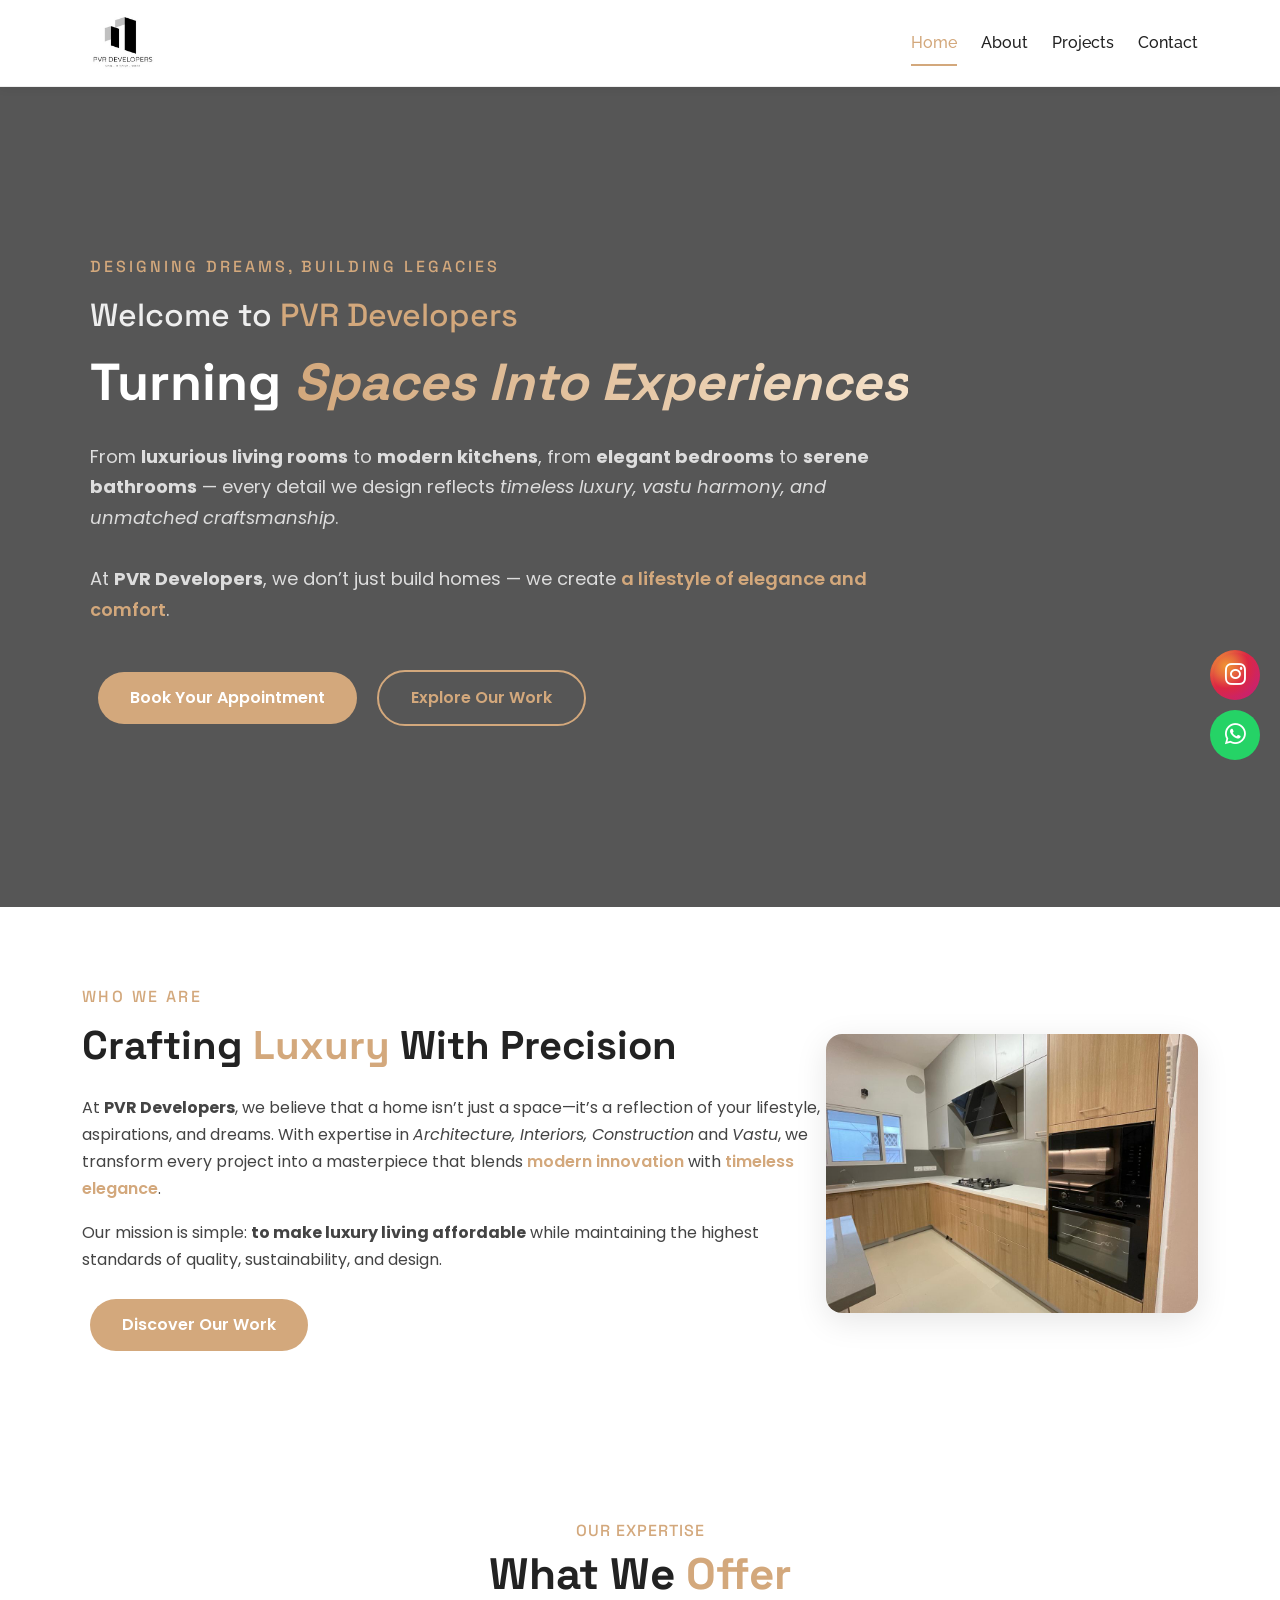
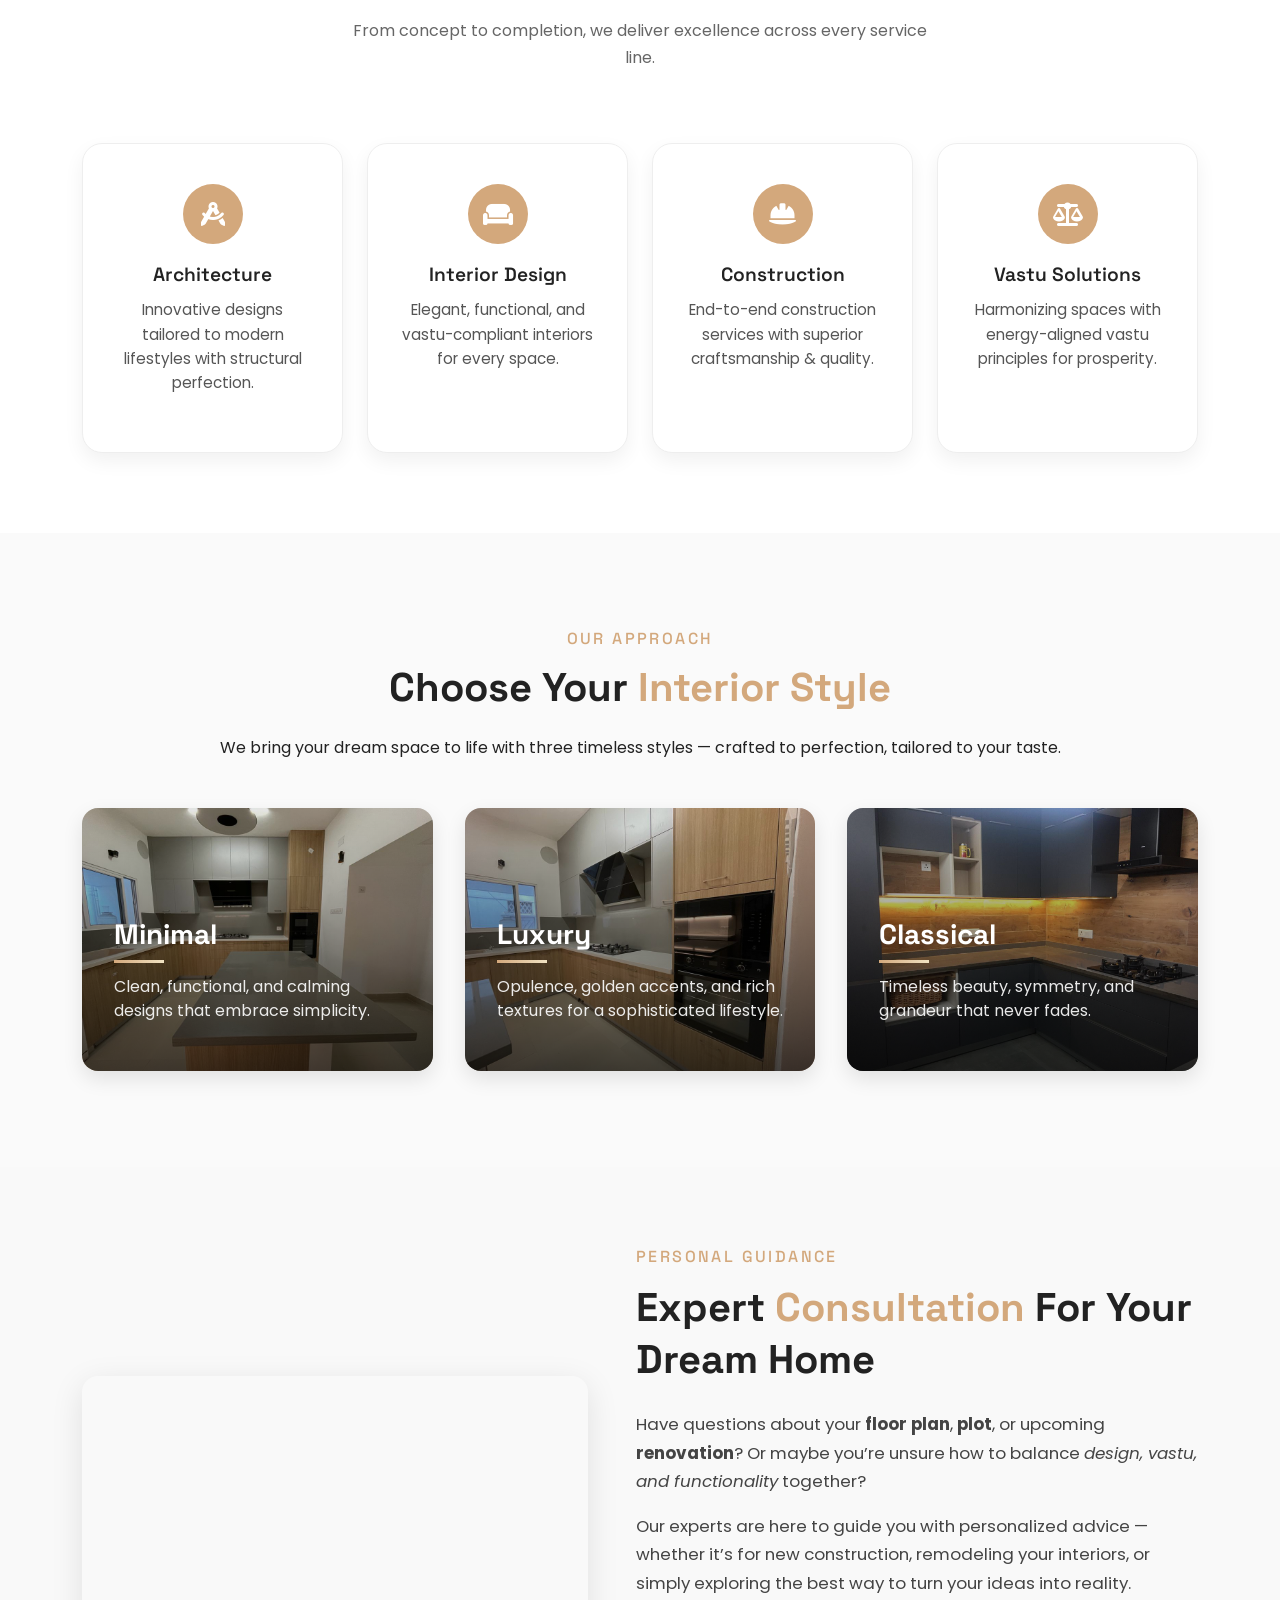
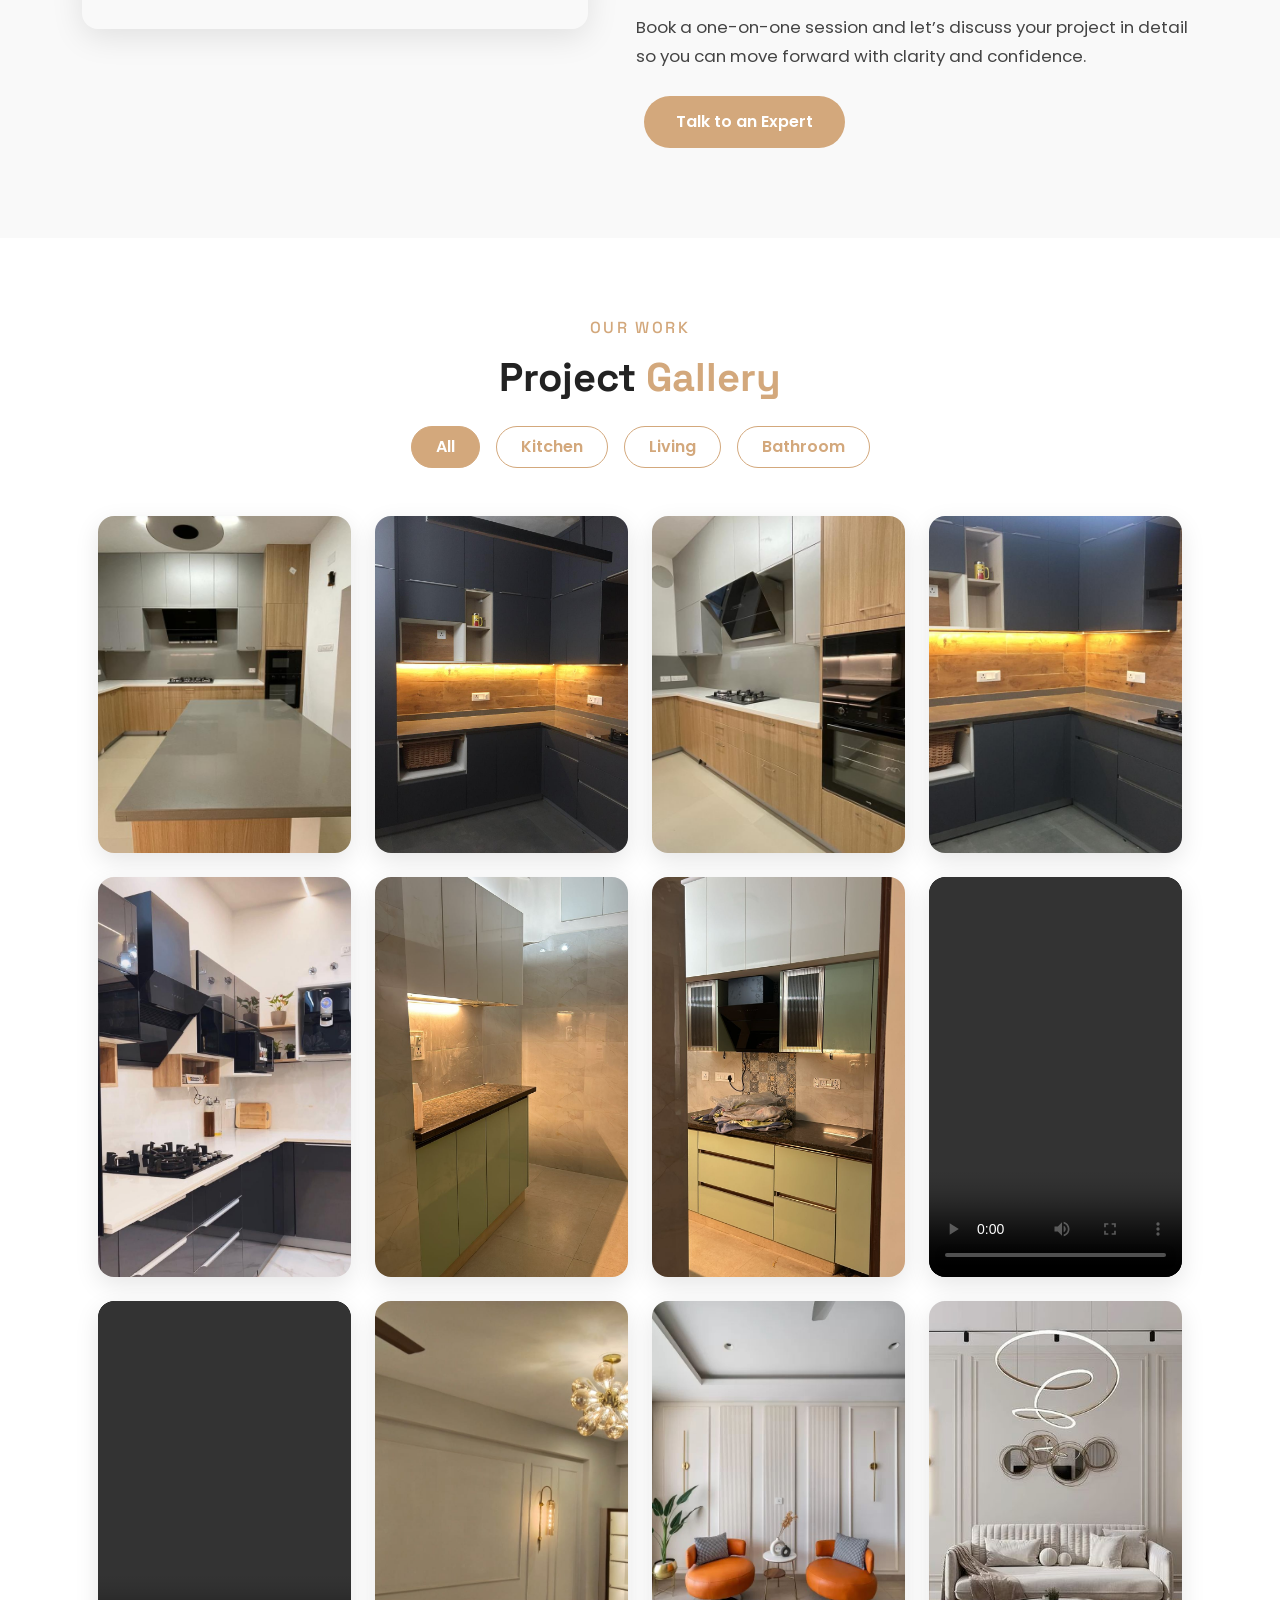
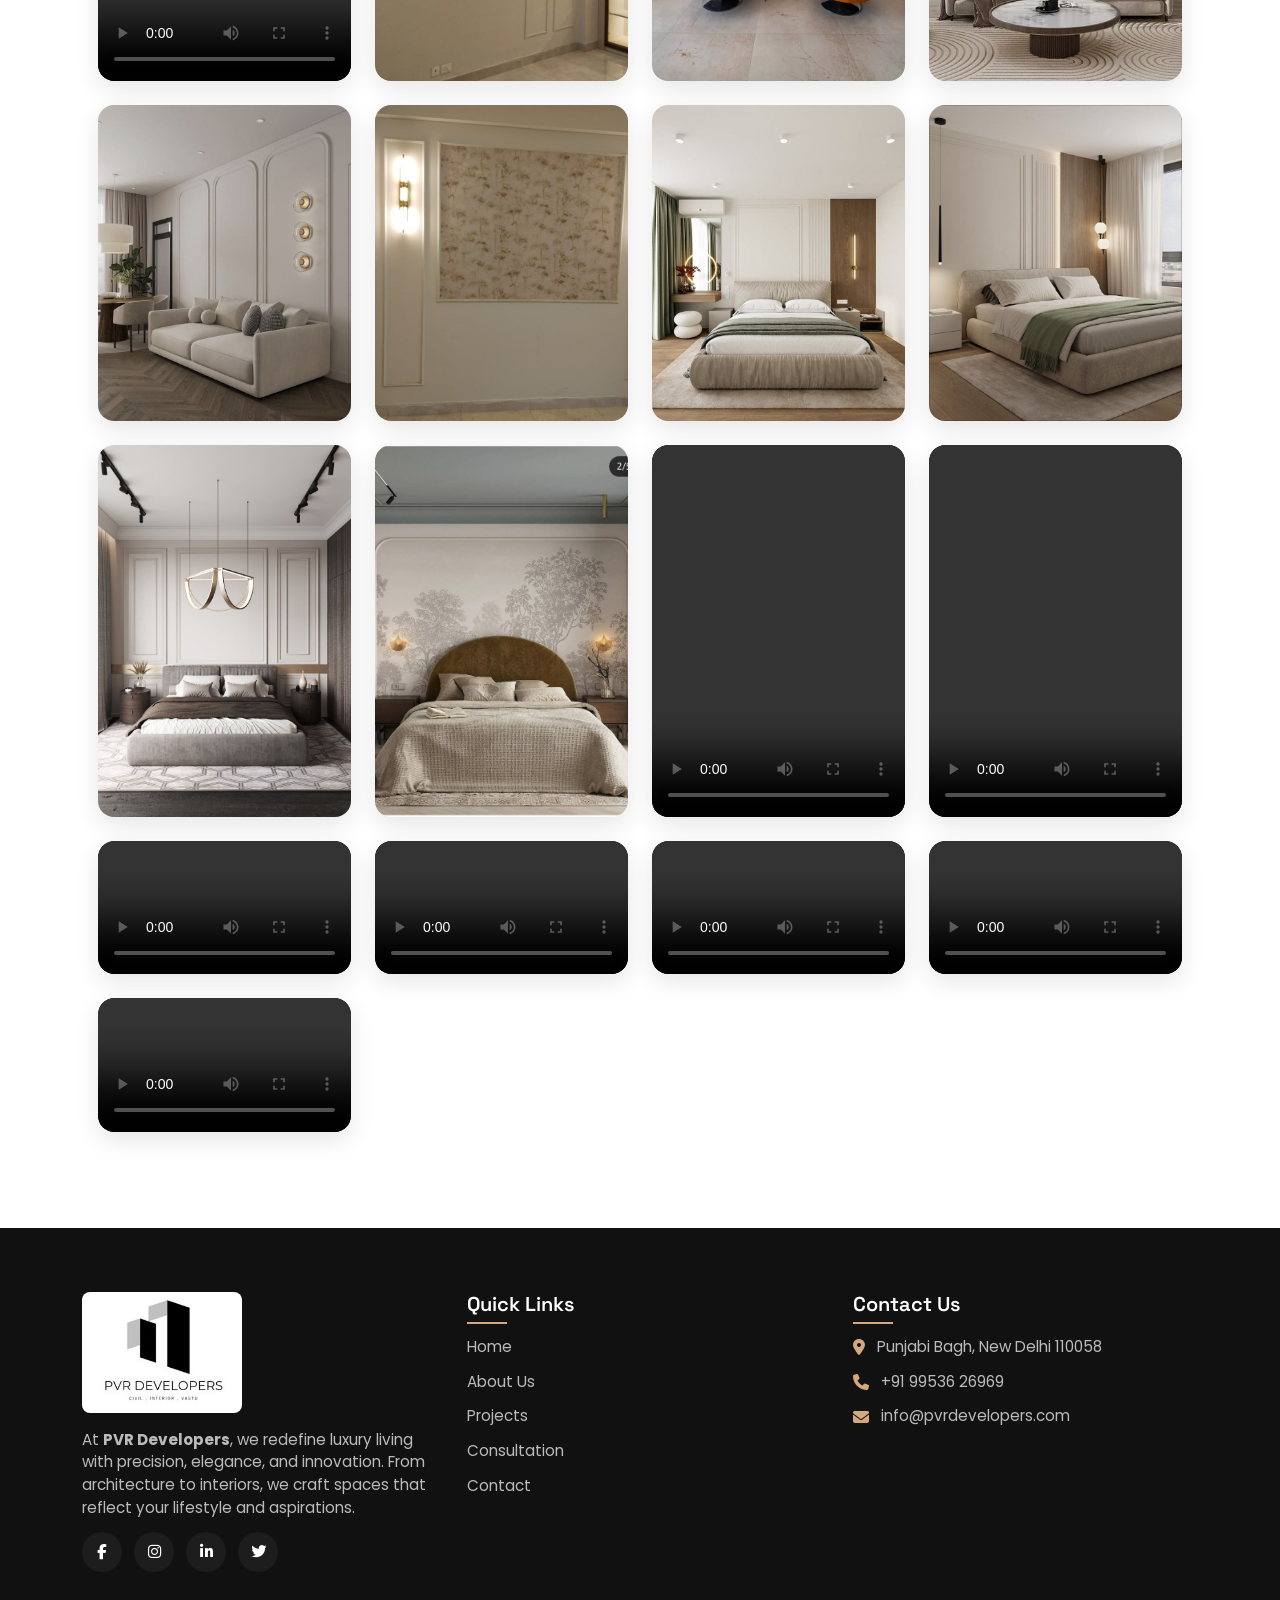
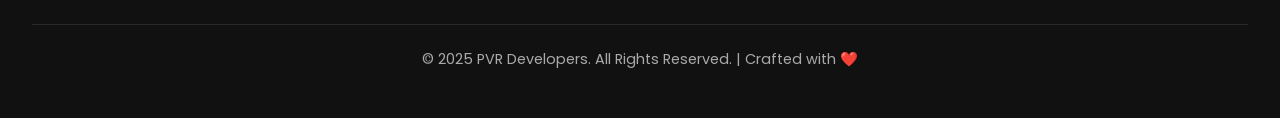
==== commit dd410ddd: "update changes" ====
--- a/index.html
+++ b/index.html
@@ -95,7 +95,8 @@
           At <strong>PVR Developers</strong>, we don’t just build homes —
           we create <span style="color:#d3a87c;font-weight:600;">a lifestyle of elegance and comfort</span>.
         </p>
-        <a href="https://api.whatsapp.com/send?phone=919953626969" target="_blank" class="btn-primary">Book Your Appointment</a>
+        <a href="https://api.whatsapp.com/send?phone=919953626969" target="_blank" class="btn-primary">Book Your
+          Appointment</a>
         <a href="#projects" class="btn-secondary">Explore Our Work</a>
       </div>
     </div>
@@ -131,58 +132,112 @@
   </section>
 
   <!-- ===== SERVICES SECTION ===== -->
- <section id="services" class="services section">
-  <div class="container text-center">
-    <h5 class="section-subtitle">Our Expertise</h5>
-    <h2 class="section-title">What We <span>Offer</span></h2>
-    <p class="section-intro">
-      From concept to completion, we deliver excellence across every service line.
-    </p>
-
-    <div class="row g-4 mt-5">
-      <!-- Service Card -->
-      <div class="col-md-6 col-lg-3">
-        <div class="service-card">
-          <div class="icon-box">
-            <i class="fas fa-drafting-compass"></i>
+  <section id="services" class="services section">
+    <div class="container text-center">
+      <h5 class="section-subtitle">Our Expertise</h5>
+      <h2 class="section-title">What We <span>Offer</span></h2>
+      <p class="section-intro">
+        From concept to completion, we deliver excellence across every service line.
+      </p>
+
+      <div class="row g-4 mt-5">
+        <!-- Service Card -->
+        <div class="col-md-6 col-lg-3">
+          <div class="service-card">
+            <div class="icon-box">
+              <i class="fas fa-drafting-compass"></i>
+            </div>
+            <h4>Architecture</h4>
+            <p>Innovative designs tailored to modern lifestyles with structural perfection.</p>
           </div>
-          <h4>Architecture</h4>
-          <p>Innovative designs tailored to modern lifestyles with structural perfection.</p>
-        </div>
-      </div>
-
-      <div class="col-md-6 col-lg-3">
-        <div class="service-card">
-          <div class="icon-box">
-            <i class="fas fa-couch"></i>
+        </div>
+
+        <div class="col-md-6 col-lg-3">
+          <div class="service-card">
+            <div class="icon-box">
+              <i class="fas fa-couch"></i>
+            </div>
+            <h4>Interior Design</h4>
+            <p>Elegant, functional, and vastu-compliant interiors for every space.</p>
           </div>
-          <h4>Interior Design</h4>
-          <p>Elegant, functional, and vastu-compliant interiors for every space.</p>
-        </div>
-      </div>
-
-      <div class="col-md-6 col-lg-3">
-        <div class="service-card">
-          <div class="icon-box">
-            <i class="fas fa-hard-hat"></i>
+        </div>
+
+        <div class="col-md-6 col-lg-3">
+          <div class="service-card">
+            <div class="icon-box">
+              <i class="fas fa-hard-hat"></i>
+            </div>
+            <h4>Construction</h4>
+            <p>End-to-end construction services with superior craftsmanship & quality.</p>
           </div>
-          <h4>Construction</h4>
-          <p>End-to-end construction services with superior craftsmanship & quality.</p>
-        </div>
-      </div>
-
-      <div class="col-md-6 col-lg-3">
-        <div class="service-card">
-          <div class="icon-box">
-            <i class="fas fa-balance-scale"></i>
+        </div>
+
+        <div class="col-md-6 col-lg-3">
+          <div class="service-card">
+            <div class="icon-box">
+              <i class="fas fa-balance-scale"></i>
+            </div>
+            <h4>Vastu Solutions</h4>
+            <p>Harmonizing spaces with energy-aligned vastu principles for prosperity.</p>
           </div>
-          <h4>Vastu Solutions</h4>
-          <p>Harmonizing spaces with energy-aligned vastu principles for prosperity.</p>
-        </div>
-      </div>
-    </div>
+        </div>
+      </div>
+    </div>
+  </section>
+
+
+  
+<!-- ===== INTERIOR STYLES ===== -->
+<section id="interior-styles" class="interior-styles section">
+  <div class="container">
+
+    <!-- Top Heading -->
+    <div class="text-center mb-5">
+      <h5 class="section-subtitle">Our Approach</h5>
+      <h2 class="section-title">Choose Your <span>Interior Style</span></h2>
+      <p class="section-text">We bring your dream space to life with three timeless styles — crafted to perfection, tailored to your taste.</p>
+    </div>
+
+    <!-- 3 Cards in Row -->
+    <div class="interior-row">
+      <!-- Minimal -->
+      <div class="interior-box">
+        <img src="./assets/images/kitchen/image-1.jpg" alt="Minimal Interior">
+        <div class="box-overlay">
+          <h3>Minimal</h3>
+          <span class="line"></span>
+          <p>Clean, functional, and calming designs that embrace simplicity.</p>
+        </div>
+      </div>
+
+      <!-- Luxury -->
+      <div class="interior-box">
+        <img src="./assets/images/kitchen/image-3.jpg" alt="Luxury Interior">
+        <div class="box-overlay">
+          <h3>Luxury</h3>
+          <span class="line"></span>
+          <p>Opulence, golden accents, and rich textures for a sophisticated lifestyle.</p>
+        </div>
+      </div>
+
+      <!-- Classical -->
+      <div class="interior-box">
+        <img src="./assets/images/kitchen/image-4.jpg" alt="Classical Interior">
+        <div class="box-overlay">
+          <h3>Classical</h3>
+          <span class="line"></span>
+          <p>Timeless beauty, symmetry, and grandeur that never fades.</p>
+        </div>
+      </div>
+    </div>
+
   </div>
 </section>
+
+
+
+
+
 
 
   <!-- ===== CONSULTATION SECTION ===== -->
@@ -364,7 +419,69 @@
   </section>
 
 
-  
+
+  <!-- ===== FOOTER ===== -->
+  <footer class="footer">
+    <div class="container footer-wrapper">
+
+      <!-- Logo & About -->
+      <div class="footer-col about">
+        <img src="./assets/images/logo.jpg" alt="PVR Developers Logo" class="footer-logo">
+        <p>
+          At <strong>PVR Developers</strong>, we redefine luxury living with precision,
+          elegance, and innovation. From architecture to interiors, we craft
+          spaces that reflect your lifestyle and aspirations.
+        </p>
+        <div class="social-links">
+          <a href="#"><i class="fab fa-facebook-f"></i></a>
+          <a href="https://www.instagram.com/pvr.developers" target="_blank"><i
+              class="fab fa-instagram"></i></a>
+          <a href="#"><i class="fab fa-linkedin-in"></i></a>
+          <a href="#"><i class="fab fa-twitter"></i></a>
+        </div>
+      </div>
+
+      <!-- Quick Links -->
+      <div class="footer-col links">
+        <h4>Quick Links</h4>
+        <ul>
+          <li><a href="#home">Home</a></li>
+          <li><a href="#about">About Us</a></li>
+          <li><a href="#projects">Projects</a></li>
+          <li><a href="#consultation">Consultation</a></li>
+          <li><a href="#contact">Contact</a></li>
+        </ul>
+      </div>
+
+      <!-- Contact Info -->
+      <div class="footer-col contact">
+        <h4>Contact Us</h4>
+        <p>
+          <a href="https://maps.app.goo.gl/xyz" target="_blank">
+            <i class="fas fa-map-marker-alt"></i> Punjabi Bagh, New Delhi 110058
+          </a>
+        </p>
+        <p>
+          <a href="tel:+919953626969">
+            <i class="fas fa-phone"></i> +91 99536 26969
+          </a>
+        </p>
+        <p>
+          <a href="mailto:info@pvrdevelopers.com">
+            <i class="fas fa-envelope"></i> info@pvrdevelopers.com
+          </a>
+        </p>
+      </div>
+
+    </div>
+
+    <!-- Bottom Bar -->
+    <div class="footer-bottom">
+      <p>© 2025 PVR Developers. All Rights Reserved. | Crafted with ❤️</p>
+    </div>
+  </footer>
+
+
 
   <!-- JS -->
   <script src="./assets/js/script.js"></script>
--- a/assets/css/style.css
+++ b/assets/css/style.css
@@ -55,97 +55,98 @@
 /* ============= Icons ==============  */
 
 .social-float {
-    position: fixed;
-    width: 50px;
-    height: 50px;
-    right: 20px;
-    color: #fff;
-    border-radius: 50%;
-    text-align: center;
-    font-size: 24px;
-    z-index: 100;
-    transform: all 0.5s ease;
-    line-height: 46px;
+  position: fixed;
+  width: 50px;
+  height: 50px;
+  right: 20px;
+  color: #fff;
+  border-radius: 50%;
+  text-align: center;
+  font-size: 24px;
+  z-index: 100;
+  transform: all 0.5s ease;
+  line-height: 46px;
 }
 
 .social-float::before {
-    content: "";
-    position: absolute;
-    z-index: -1;
-    left: 50%;
-    top: 50%;
-    transform: translate(-50%, -50%);
-    display: block;
-    width: 45px;
-    height: 45px;
-    border-radius: 50%;
-    animation: pulse-border 1500ms ease-out infinite;
+  content: "";
+  position: absolute;
+  z-index: -1;
+  left: 50%;
+  top: 50%;
+  transform: translate(-50%, -50%);
+  display: block;
+  width: 45px;
+  height: 45px;
+  border-radius: 50%;
+  animation: pulse-border 1500ms ease-out infinite;
 }
 
 .whatsapp-float {
-    background-color: #25d366;
-    bottom: 140px;
+  background-color: #25d366;
+  bottom: 140px;
 }
 
 .whatsapp-float::before {
-    background-color: #25d366;
+  background-color: #25d366;
 }
 
 .instagram-float {
-    background: radial-gradient(circle at 30% 30%, #f09433, #e6683c, #dc2743, #cc2366, #bc1888);
-    bottom: 200px;
+  background: radial-gradient(circle at 30% 30%, #f09433, #e6683c, #dc2743, #cc2366, #bc1888);
+  bottom: 200px;
 }
 
 .instagram-float::before {
-    background: radial-gradient(circle at 30% 30%, #f09433, #e6683c, #dc2743, #cc2366, #bc1888);
+  background: radial-gradient(circle at 30% 30%, #f09433, #e6683c, #dc2743, #cc2366, #bc1888);
 }
 
 .youtube-float {
-    background-color: #ff0000;
-    bottom: 320px;
+  background-color: #ff0000;
+  bottom: 320px;
 }
 
 .youtube-float::before {
-    background-color: #ff0000;
+  background-color: #ff0000;
 }
 
 .social-icon {
-    margin-top: 12px;
+  margin-top: 12px;
 }
 
 /* Keyframes for the pulse effect */
 @keyframes pulse-border {
-    0% {
-        transform: translate(-50%, -50%) scale(1);
-        opacity: 1;
-    }
-
-    100% {
-        transform: translate(-50%, -50%) scale(1.5);
-        opacity: 0;
-    }
+  0% {
+    transform: translate(-50%, -50%) scale(1);
+    opacity: 1;
+  }
+
+  100% {
+    transform: translate(-50%, -50%) scale(1.5);
+    opacity: 0;
+  }
 }
 
 /* Responsive adjustments */
 @media (max-width: 768px) {
-    .social-float {
-        width: 40px;
-        height: 40px;
-        font-size: 20px;
-        line-height: 38px;
-        right: 10px;
-    }
-
-    .social-icon {
-        line-height: 0.8 !important;
-    }
-
-    .whatsapp-float {
-        bottom: 100px;
-    }
-    .instagram-float {
-        bottom: 150px;
-    }
+  .social-float {
+    width: 40px;
+    height: 40px;
+    font-size: 20px;
+    line-height: 38px;
+    right: 10px;
+  }
+
+  .social-icon {
+    line-height: 0.8 !important;
+  }
+
+  .whatsapp-float {
+    bottom: 100px;
+  }
+
+  .instagram-float {
+    bottom: 150px;
+  }
 }
 
 
@@ -260,6 +261,10 @@
   position: relative;
   top: -0.5rem;
 }
+
+ .close-btn {
+    display: none;
+ }
 
 /* ===== Responsive ===== */
 @media (max-width: 768px) {
@@ -880,9 +885,11 @@
 /* Gallery Grid */
 .gallery-grid {
   display: grid;
-  grid-template-columns: repeat(auto-fill, minmax(250px, 1fr)); /* Adjusted to ensure consistency */
+  grid-template-columns: repeat(auto-fill, minmax(250px, 1fr));
+  /* Adjusted to ensure consistency */
   gap: 1.5rem;
-  justify-items: center; /* Centers items horizontally */
+  justify-items: center;
+  /* Centers items horizontally */
   padding: 1rem;
 }
 
@@ -894,10 +901,12 @@
   box-shadow: 0 0.5rem 1.5rem rgba(0, 0, 0, 0.1);
   cursor: pointer;
   transition: transform 0.3s ease;
-  max-height: 400px; /* Ensures uniform height for items */
+  max-height: 400px;
+  /* Ensures uniform height for items */
   width: 100%;
   height: 100%;
-  background-color: #fff; /* Background color for better contrast */
+  background-color: #fff;
+  /* Background color for better contrast */
 }
 
 .gallery-item img,
@@ -916,8 +925,10 @@
 
 /* Video Styling */
 .gallery-item video {
-  object-fit: cover; /* Ensures the video fits the container without stretching */
-  background-color: #000; /* Makes video background black */
+  object-fit: cover;
+  /* Ensures the video fits the container without stretching */
+  background-color: #000;
+  /* Makes video background black */
   border-radius: 1rem;
 }
 
@@ -929,3 +940,258 @@
 
 
 
+
+
+
+
+
+
+/* ===== FOOTER ===== */
+.footer {
+  background: #111;
+  color: #ddd;
+  padding: 4rem 2rem 2rem;
+  font-family: 'Poppins', sans-serif;
+}
+
+.footer-wrapper {
+  display: grid;
+  grid-template-columns: repeat(auto-fit, minmax(18rem, 1fr));
+  gap: 2.5rem;
+}
+
+.footer-logo {
+  max-width: 160px;
+  margin-bottom: 1rem;
+  border-radius: 0.5rem;
+}
+
+.footer-col h4 {
+  font-size: 1.25rem;
+  color: #fff;
+  margin-bottom: 1.25rem;
+  position: relative;
+  display: inline-block;
+}
+
+.footer-col h4::after {
+  content: "";
+  position: absolute;
+  left: 0;
+  bottom: -0.5rem;
+  width: 2.5rem;
+  height: 2px;
+  background: var(--accent);
+}
+
+.footer-col ul {
+  list-style: none;
+  padding-left: 0;
+}
+
+.footer-col p,
+.footer-col a {
+  font-size: 0.95rem;
+  color: #bbb;
+  margin-bottom: 0.75rem;
+  text-decoration: none;
+  transition: color 0.3s ease;
+  display: block;
+}
+
+.footer-col a:hover {
+  color: var(--accent);
+}
+
+.footer .social-links a {
+  display: inline-block;
+  background: rgba(255, 255, 255, 0.05);
+  color: #fff;
+  width: 40px;
+  height: 40px;
+  line-height: 40px;
+  margin-right: 0.5rem;
+  border-radius: 50%;
+  text-align: center;
+  transition: all 0.3s ease;
+}
+
+.footer .social-links a:hover {
+  background: var(--accent);
+  color: #fff;
+}
+
+/* Contact alignment */
+.footer-col.contact p a {
+  display: flex;
+  align-items: center;
+  gap: 0.75rem;
+}
+
+.footer-col.contact i {
+  font-size: 1rem;
+  color: var(--accent);
+}
+
+/* Bottom */
+.footer-bottom {
+  margin-top: 2.5rem;
+  padding-top: 1.5rem;
+  border-top: 1px solid rgba(255, 255, 255, 0.1);
+  text-align: center;
+  font-size: 0.9rem;
+  color: #aaa;
+}
+
+/* Responsive */
+@media (max-width: 768px) {
+  .footer-wrapper {
+    grid-template-columns: 1fr;
+    text-align: center;
+  }
+
+  .footer-col h4 {
+    display: inline-block;
+  }
+
+  .footer-col h4::after {
+    left: 50%;
+    transform: translateX(-50%);
+  }
+
+  .footer .social-links {
+    justify-content: center;
+  }
+
+  .footer-col.contact p a {
+    justify-content: center;
+  }
+}
+
+
+
+
+
+
+
+
+
+
+
+
+
+
+
+
+
+
+
+
+
+
+
+
+
+
+
+
+
+
+
+
+
+
+
+
+
+
+/* ===== INTERIOR STYLES ===== */
+.interior-styles {
+  padding: 6rem 0rem;
+  background: #fafafa;
+  font-family: 'Poppins', sans-serif;
+}
+
+
+
+/* Row of 3 cards */
+.interior-row {
+  display: grid;
+  grid-template-columns: repeat(3, 1fr);
+  gap: 2rem;
+}
+
+.interior-box {
+  position: relative;
+  border-radius: 1rem;
+  overflow: hidden;
+  box-shadow: 0 8px 20px rgba(0, 0, 0, 0.1);
+  cursor: pointer;
+  transition: transform 0.4s ease, box-shadow 0.4s ease;
+}
+
+.interior-box img {
+  width: 100%;
+  height: 100%;
+  object-fit: cover;
+  transition: transform 0.5s ease;
+}
+
+.interior-box .box-overlay {
+  position: absolute;
+  inset: 0;
+  background: linear-gradient(to top, rgba(0, 0, 0, 0.7), rgba(0, 0, 0, 0.1));
+  color: #fff;
+  display: flex;
+  flex-direction: column;
+  justify-content: flex-end;
+  padding: 2rem;
+}
+
+.interior-box h3 {
+  font-size: 1.75rem;
+  font-weight: 700;
+  margin-bottom: 0.5rem;
+}
+
+.interior-box .line {
+  display: inline-block;
+  width: 50px;
+  height: 3px;
+  background: linear-gradient(90deg, #d3a87c, #f1e3c3);
+  margin-bottom: 0.75rem;
+}
+
+.interior-box p {
+  font-size: 1rem;
+  opacity: 0.9;
+  max-width: 300px;
+}
+
+/* Hover Effects */
+.interior-box:hover img {
+  transform: scale(1.1);
+}
+
+.interior-box:hover {
+  transform: translateY(-6px);
+  box-shadow: 0 15px 35px rgba(0, 0, 0, 0.2);
+}
+
+.interior-box:hover .box-overlay {
+  background: linear-gradient(to top, rgba(0, 0, 0, 0.85), rgba(0, 0, 0, 0.3));
+}
+
+/* Responsive */
+@media (max-width: 992px) {
+  .interior-row {
+    grid-template-columns: 1fr 1fr;
+  }
+}
+
+@media (max-width: 600px) {
+  .interior-row {
+    grid-template-columns: 1fr;
+  }
+
+}
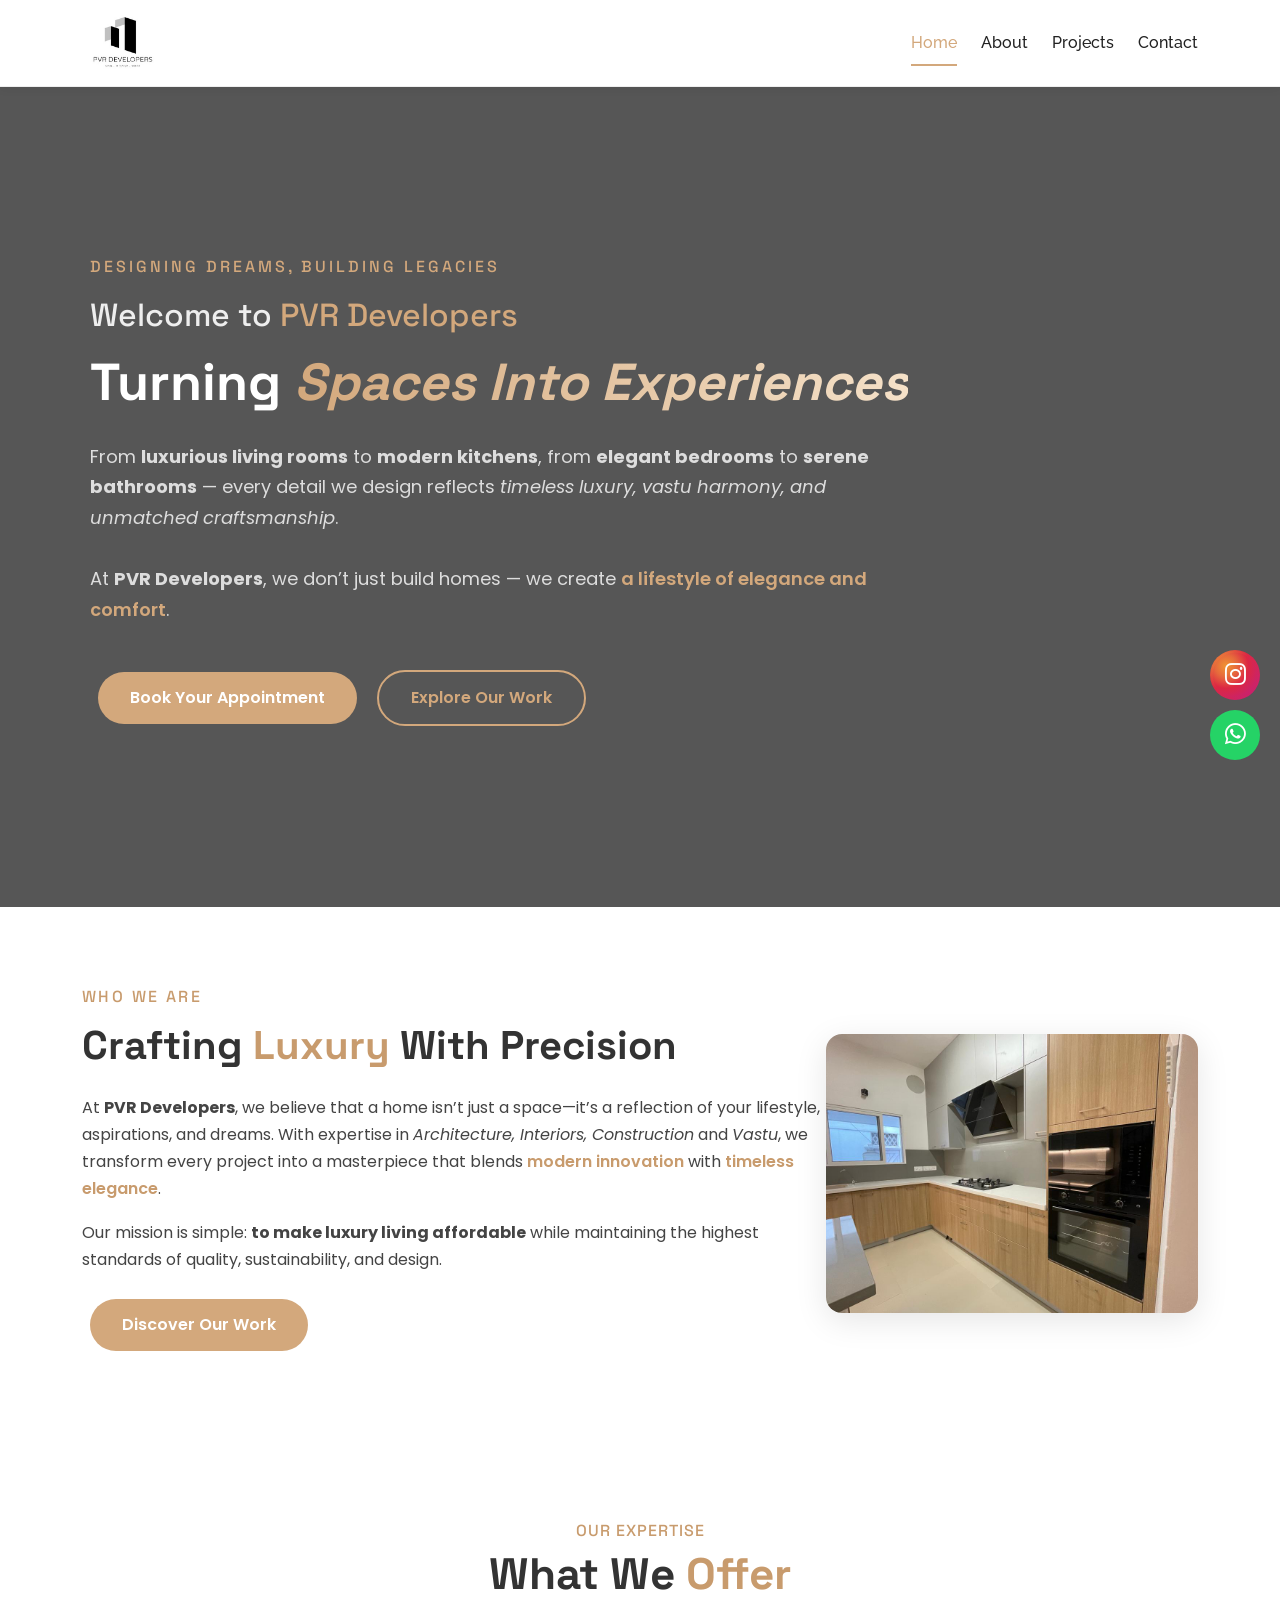
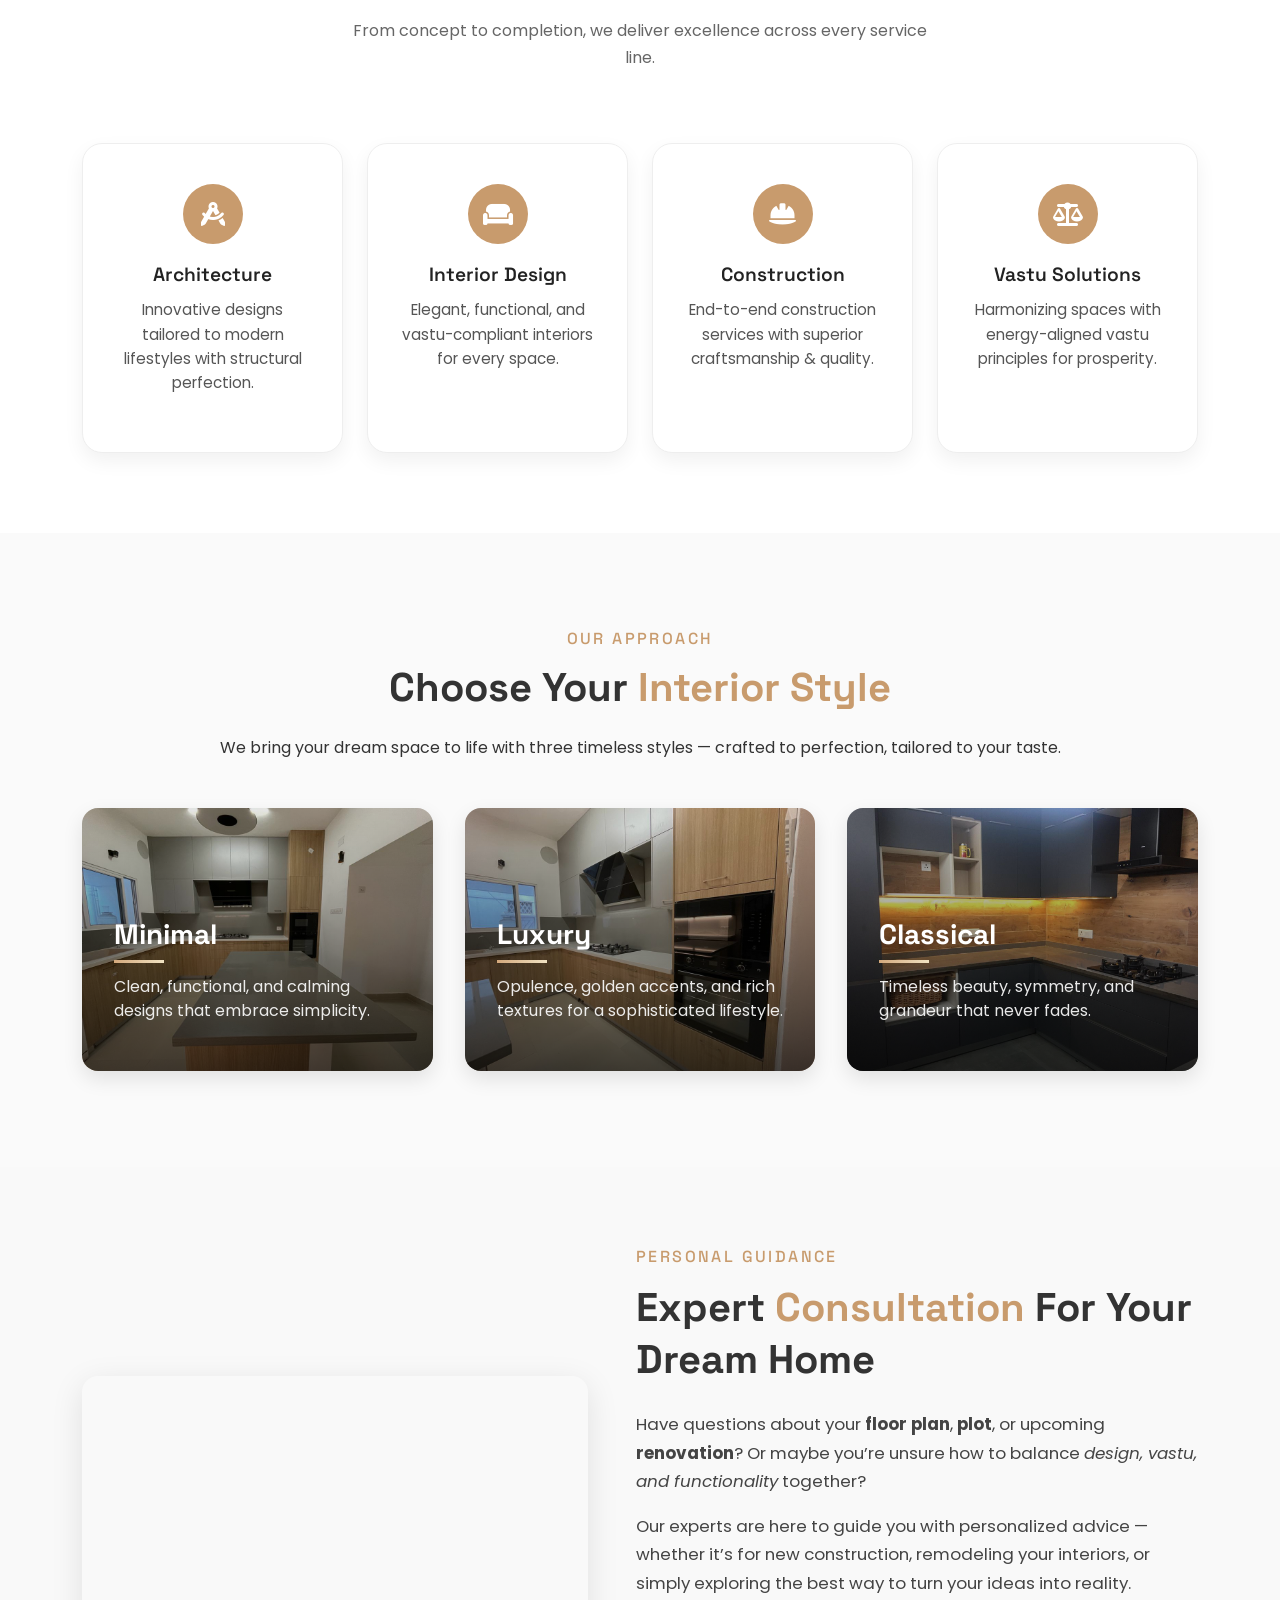
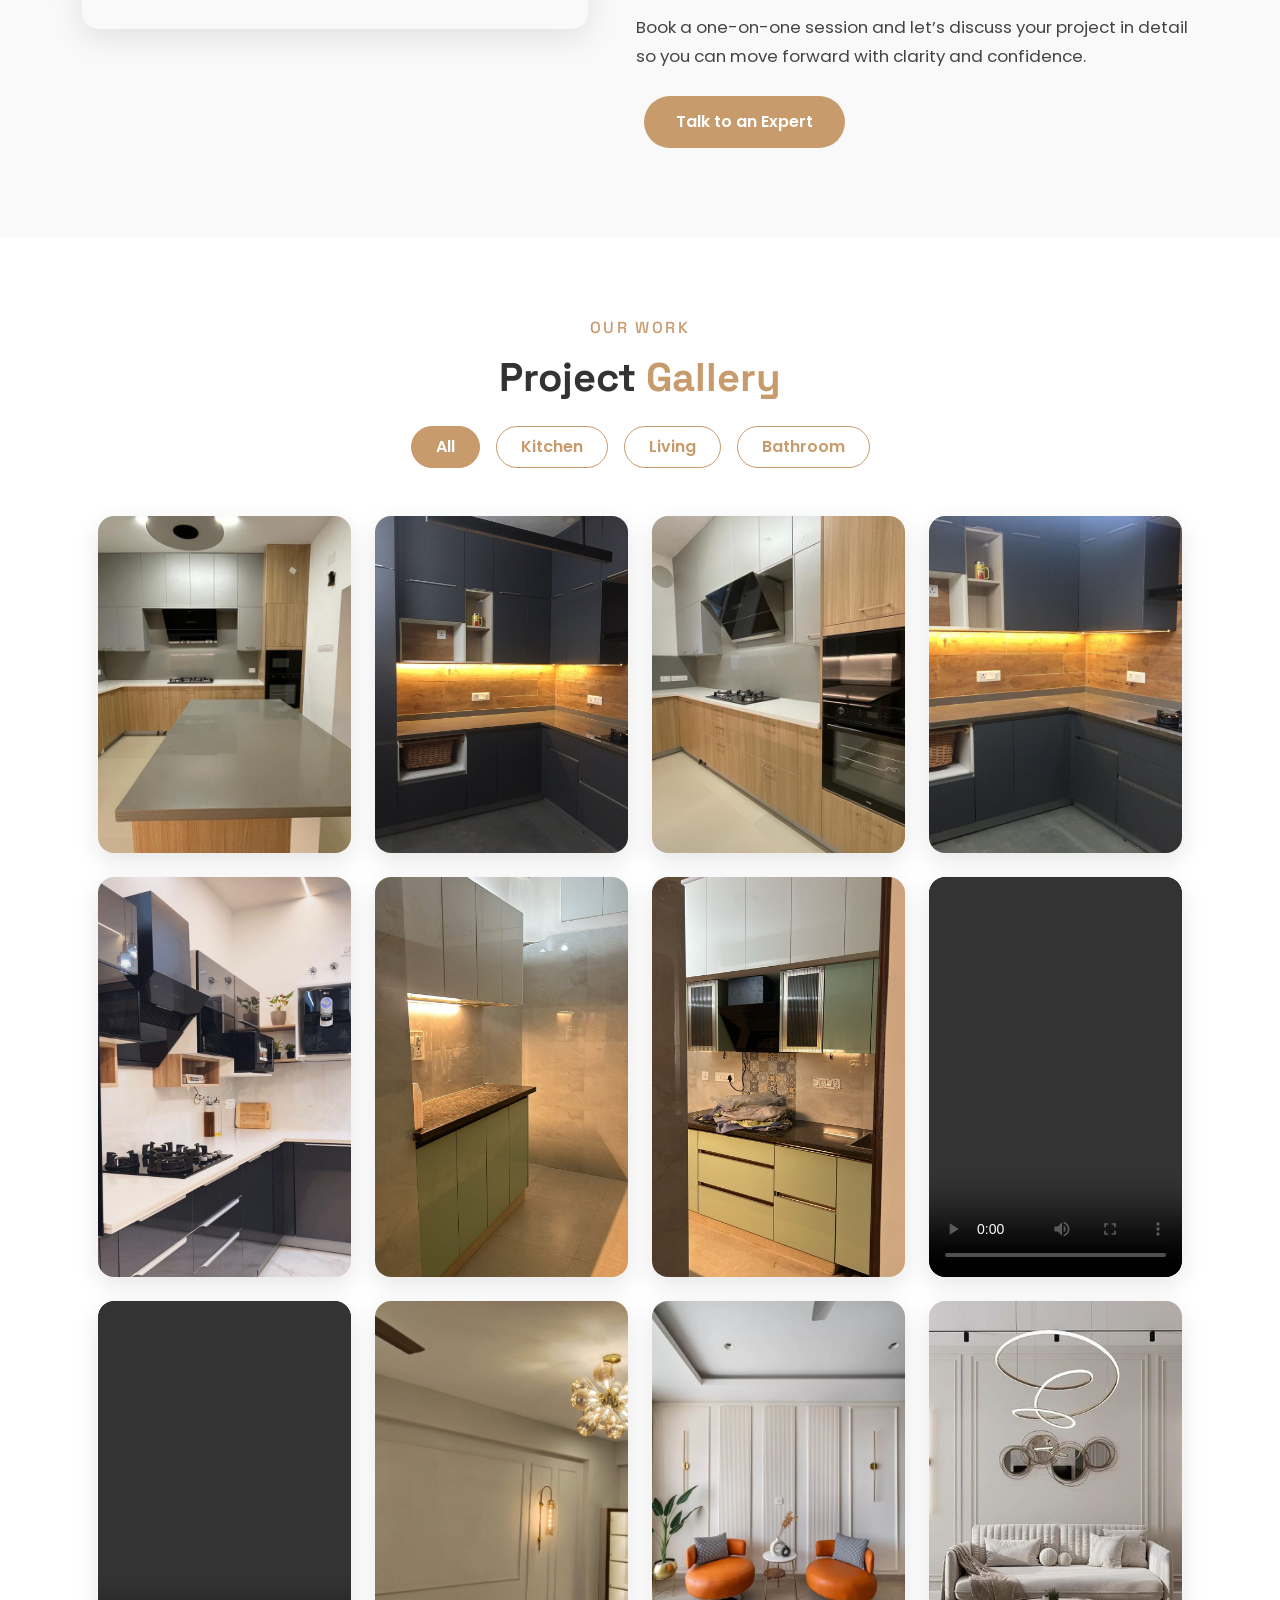
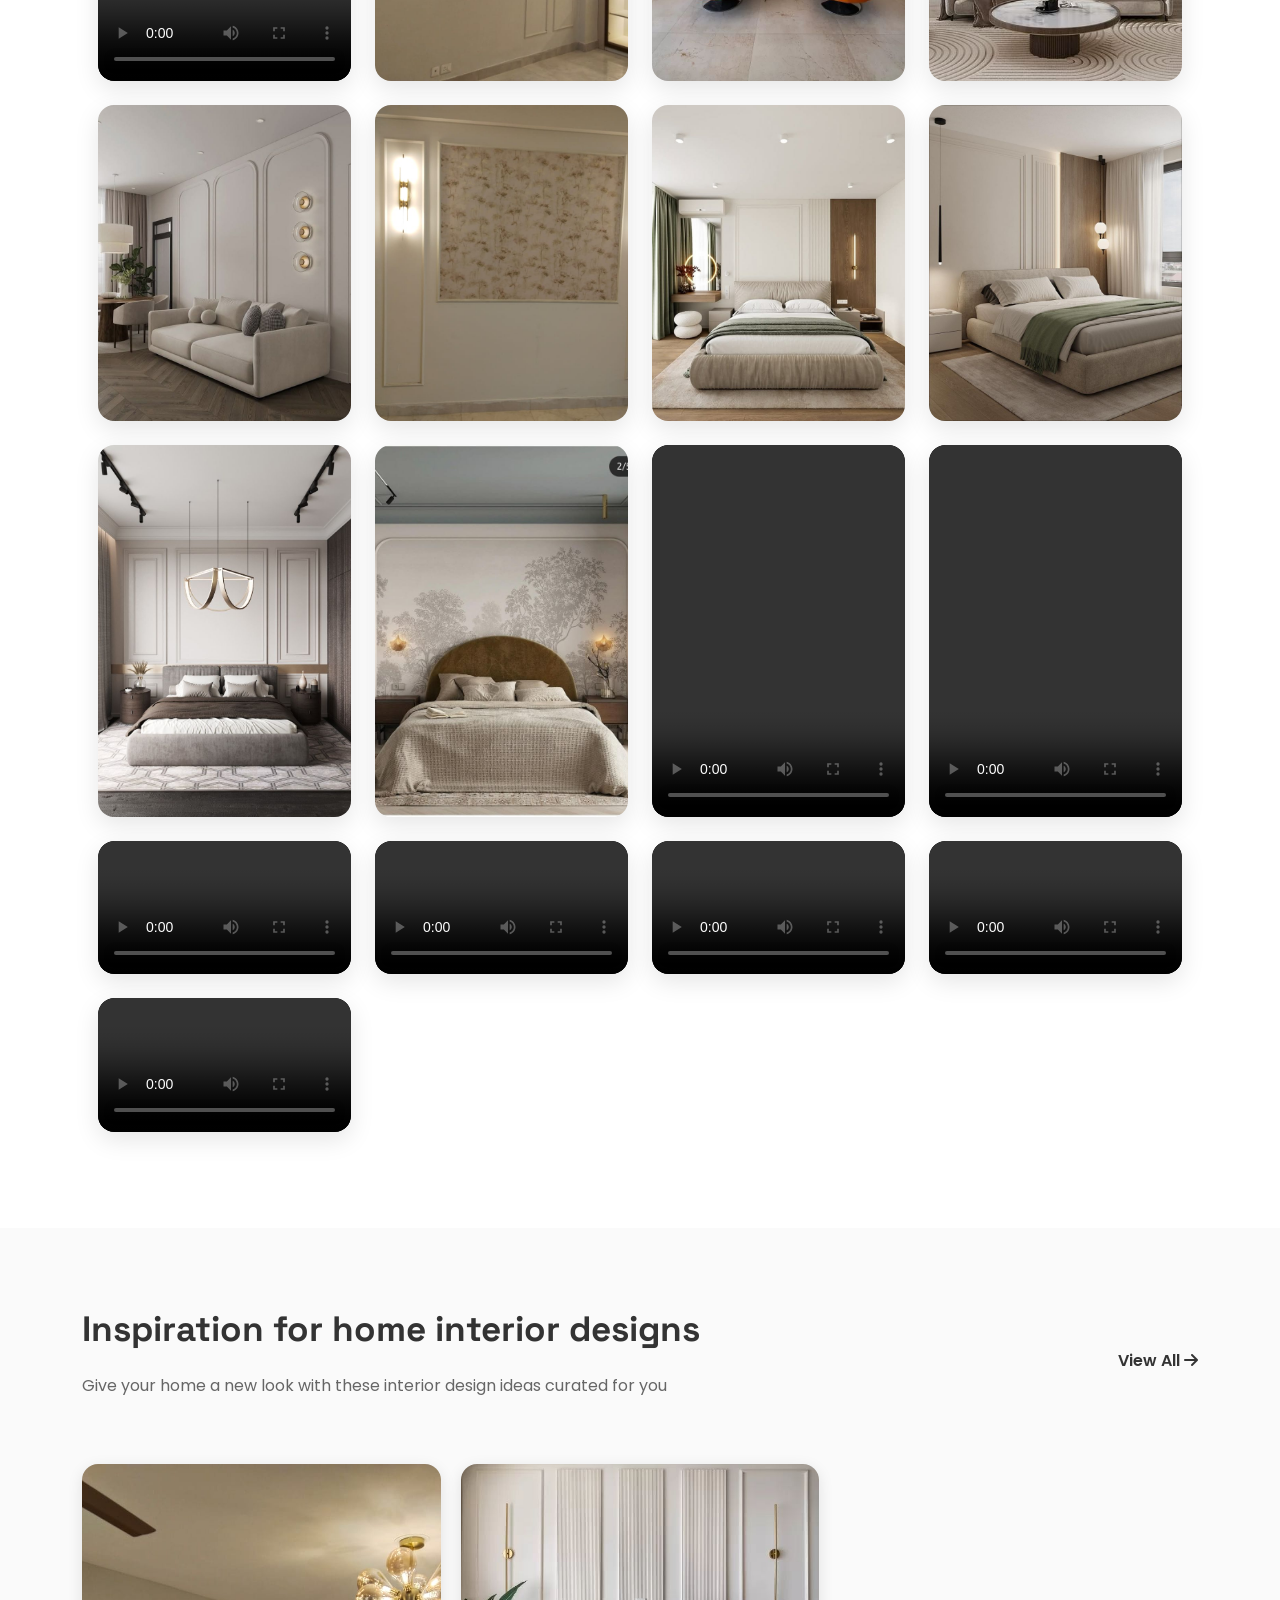
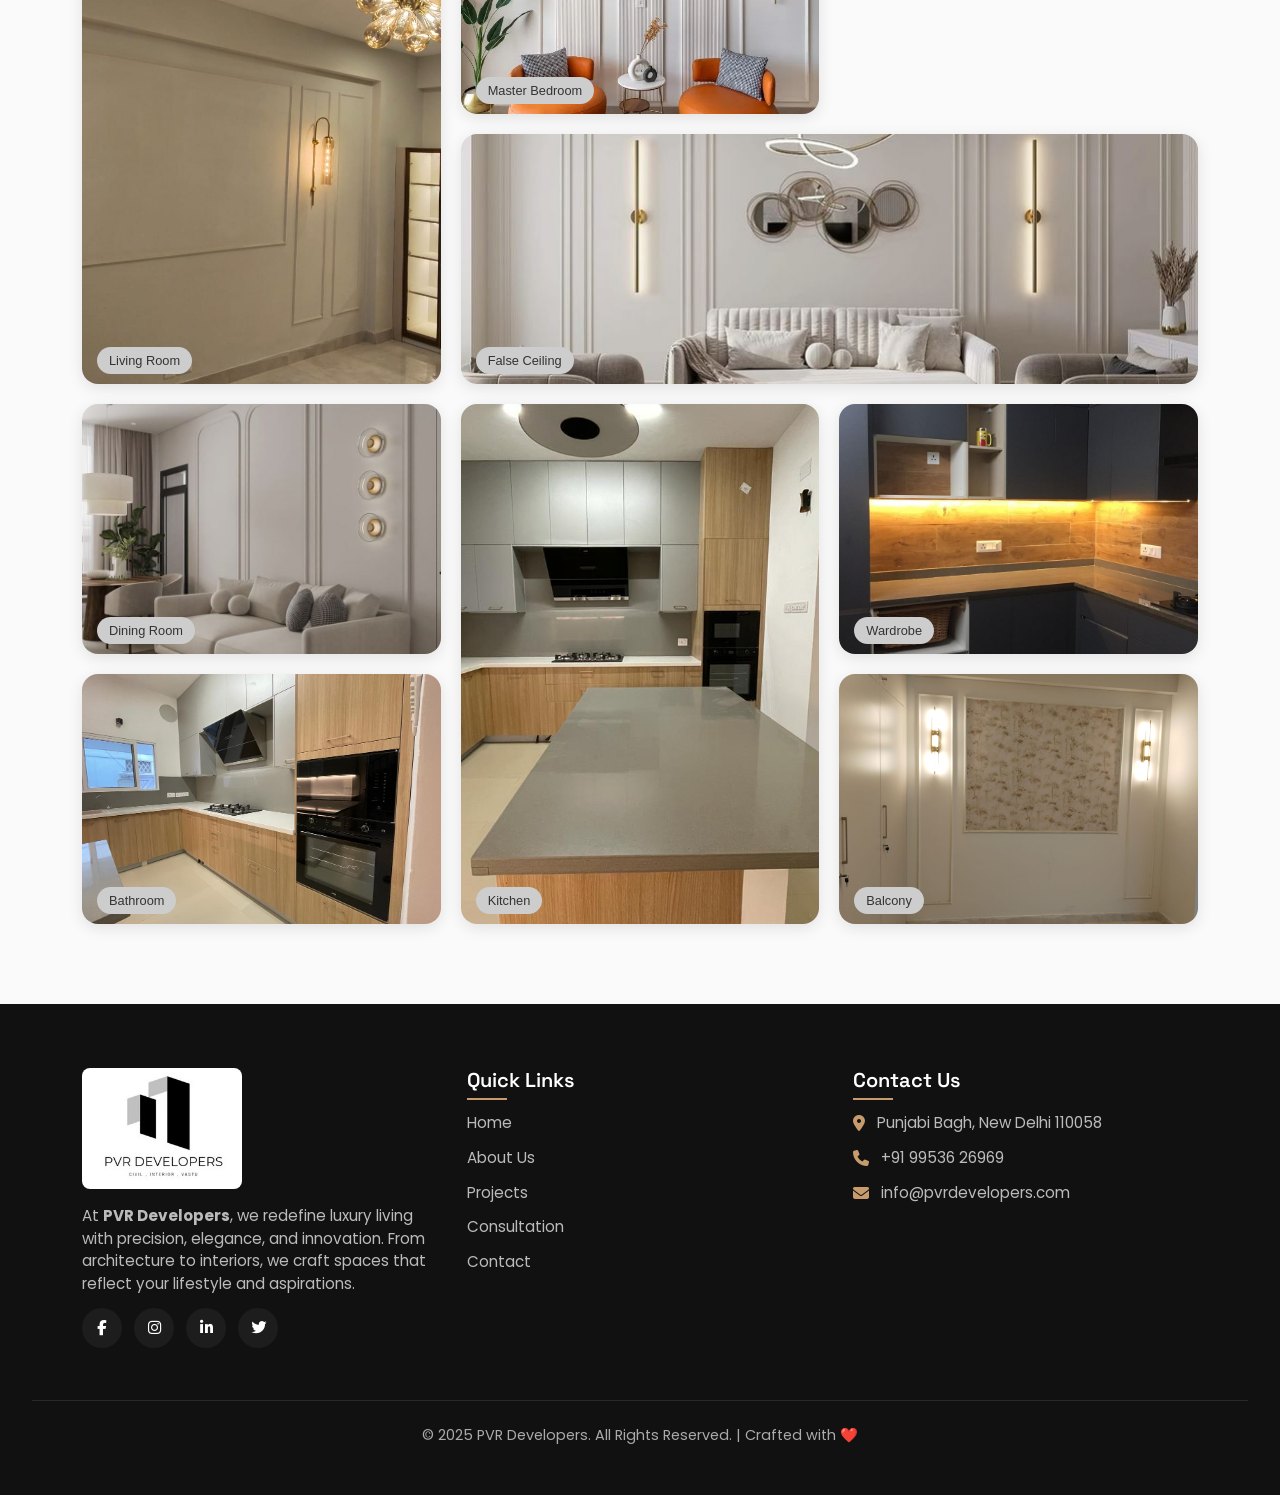
==== commit 0ca2e310: "update changes" ====
--- a/index.html
+++ b/index.html
@@ -186,53 +186,54 @@
   </section>
 
 
-  
-<!-- ===== INTERIOR STYLES ===== -->
-<section id="interior-styles" class="interior-styles section">
-  <div class="container">
-
-    <!-- Top Heading -->
-    <div class="text-center mb-5">
-      <h5 class="section-subtitle">Our Approach</h5>
-      <h2 class="section-title">Choose Your <span>Interior Style</span></h2>
-      <p class="section-text">We bring your dream space to life with three timeless styles — crafted to perfection, tailored to your taste.</p>
-    </div>
-
-    <!-- 3 Cards in Row -->
-    <div class="interior-row">
-      <!-- Minimal -->
-      <div class="interior-box">
-        <img src="./assets/images/kitchen/image-1.jpg" alt="Minimal Interior">
-        <div class="box-overlay">
-          <h3>Minimal</h3>
-          <span class="line"></span>
-          <p>Clean, functional, and calming designs that embrace simplicity.</p>
-        </div>
-      </div>
-
-      <!-- Luxury -->
-      <div class="interior-box">
-        <img src="./assets/images/kitchen/image-3.jpg" alt="Luxury Interior">
-        <div class="box-overlay">
-          <h3>Luxury</h3>
-          <span class="line"></span>
-          <p>Opulence, golden accents, and rich textures for a sophisticated lifestyle.</p>
-        </div>
-      </div>
-
-      <!-- Classical -->
-      <div class="interior-box">
-        <img src="./assets/images/kitchen/image-4.jpg" alt="Classical Interior">
-        <div class="box-overlay">
-          <h3>Classical</h3>
-          <span class="line"></span>
-          <p>Timeless beauty, symmetry, and grandeur that never fades.</p>
-        </div>
-      </div>
-    </div>
-
-  </div>
-</section>
+
+  <!-- ===== INTERIOR STYLES ===== -->
+  <section id="interior-styles" class="interior-styles section">
+    <div class="container">
+
+      <!-- Top Heading -->
+      <div class="text-center mb-5">
+        <h5 class="section-subtitle">Our Approach</h5>
+        <h2 class="section-title">Choose Your <span>Interior Style</span></h2>
+        <p class="section-text">We bring your dream space to life with three timeless styles — crafted to perfection,
+          tailored to your taste.</p>
+      </div>
+
+      <!-- 3 Cards in Row -->
+      <div class="interior-row">
+        <!-- Minimal -->
+        <div class="interior-box">
+          <img src="./assets/images/kitchen/image-1.jpg" alt="Minimal Interior">
+          <div class="box-overlay">
+            <h3>Minimal</h3>
+            <span class="line"></span>
+            <p>Clean, functional, and calming designs that embrace simplicity.</p>
+          </div>
+        </div>
+
+        <!-- Luxury -->
+        <div class="interior-box">
+          <img src="./assets/images/kitchen/image-3.jpg" alt="Luxury Interior">
+          <div class="box-overlay">
+            <h3>Luxury</h3>
+            <span class="line"></span>
+            <p>Opulence, golden accents, and rich textures for a sophisticated lifestyle.</p>
+          </div>
+        </div>
+
+        <!-- Classical -->
+        <div class="interior-box">
+          <img src="./assets/images/kitchen/image-4.jpg" alt="Classical Interior">
+          <div class="box-overlay">
+            <h3>Classical</h3>
+            <span class="line"></span>
+            <p>Timeless beauty, symmetry, and grandeur that never fades.</p>
+          </div>
+        </div>
+      </div>
+
+    </div>
+  </section>
 
 
 
@@ -418,6 +419,63 @@
     </div>
   </section>
 
+  <!-- ===== INSPIRATION SECTION ===== -->
+  <section id="inspiration" class="inspiration section">
+    <div class="container">
+      <div class="inspiration-header">
+        <div class="text-content">
+          <h2 class="section-title">Inspiration for <span>home interior designs</span></h2>
+          <p>Give your home a new look with these interior design ideas curated for you</p>
+        </div>
+        <a href="#" class="view-all">View All <i class="fas fa-arrow-right"></i></a>
+      </div>
+
+      <div class="inspiration-gallery">
+        <div class="inspiration-gallery-item large">
+          <img src="./assets/images/living-room/image-1.jpg" alt="Living Room">
+          <span class="label">Living Room</span>
+        </div>
+
+        <div class="inspiration-gallery-item">
+          <img src="./assets/images/living-room/image-2.jpg" alt="Master Bedroom">
+          <span class="label">Master Bedroom</span>
+        </div>
+
+        <div class="inspiration-gallery-item wide">
+          <img src="./assets/images/living-room/image-3.jpg" alt="False Ceiling">
+          <span class="label">False Ceiling</span>
+        </div>
+
+        <div class="inspiration-gallery-item">
+          <img src="./assets/images/living-room/image-4.jpg" alt="Dining Room">
+          <span class="label">Dining Room</span>
+        </div>
+
+        <div class="inspiration-gallery-item large">
+          <img src="./assets/images/kitchen/image-1.jpg" alt="Kitchen">
+          <span class="label">Kitchen</span>
+        </div>
+
+        <div class="inspiration-gallery-item ">
+          <img src="./assets/images/kitchen/image-2.jpg" alt="Wardrobe">
+          <span class="label">Wardrobe</span>
+        </div>
+
+        <div class="inspiration-gallery-item">
+          <img src="./assets/images/kitchen/image-3.jpg" alt="Bathroom">
+          <span class="label">Bathroom</span>
+        </div>
+
+        <div class="inspiration-gallery-item">
+          <img src="./assets/images/living-room/image-5.jpg" alt="Balcony">
+          <span class="label">Balcony</span>
+        </div>
+      </div>
+    </div>
+  </section>
+
+
+
 
 
   <!-- ===== FOOTER ===== -->
@@ -434,8 +492,7 @@
         </p>
         <div class="social-links">
           <a href="#"><i class="fab fa-facebook-f"></i></a>
-          <a href="https://www.instagram.com/pvr.developers" target="_blank"><i
-              class="fab fa-instagram"></i></a>
+          <a href="https://www.instagram.com/pvr.developers" target="_blank"><i class="fab fa-instagram"></i></a>
           <a href="#"><i class="fab fa-linkedin-in"></i></a>
           <a href="#"><i class="fab fa-twitter"></i></a>
         </div>
--- a/assets/css/style.css
+++ b/assets/css/style.css
@@ -24,6 +24,14 @@
   --text-dark: #222222;
   --text-light: #f5f5f5;
 }
+:root {
+  --accent: #c89b6d; /* Goldish tone */
+  --dark: #111;
+  --light: #f9f9f9;
+  --text-dark: #333;
+  --text-light: #aaa;
+}
+
 
 ol,
 ul {
@@ -463,8 +471,16 @@
 .btn-primary:hover {
   background: #b58966;
   transform: translateY(-0.125rem);
-  /* -2px */
-}
+}
+/* .btn-primary {
+  background: linear-gradient(45deg, var(--accent), #d4af37);
+  box-shadow: 0 4px 20px rgba(200, 155, 109, 0.4);
+}
+.btn-primary:hover {
+  transform: translateY(-3px);
+  box-shadow: 0 6px 25px rgba(200, 155, 109, 0.6);
+} */
+
 
 .btn-secondary {
   border: 0.125rem solid #d3a87c;
@@ -1194,4 +1210,142 @@
     grid-template-columns: 1fr;
   }
 
-}+}
+
+
+
+
+
+
+
+
+/* ===== Inspiration Section ===== */
+.inspiration {
+  padding: 80px 0;
+  background-color: #fafafa;
+}
+
+.inspiration-header {
+  display: flex;
+  justify-content: space-between;
+  align-items: center;
+  margin-bottom: 50px;
+  flex-wrap: wrap;
+}
+
+.inspiration-header .section-title {
+  font-size: 2.2rem;
+  color: var(--color-blue);
+  font-weight: 700;
+}
+
+.inspiration-header .section-title span {
+  color: var(--color-blue-light);
+}
+
+.inspiration-header p {
+  margin-top: 10px;
+  color: #666;
+  font-size: 1rem;
+}
+
+.view-all {
+  color: var(--color-blue-light);
+  font-weight: 600;
+  text-decoration: none;
+  transition: all 0.3s ease;
+}
+
+.view-all:hover {
+  color: var(--color-blue);
+}
+
+.inspiration-gallery {
+  display: grid;
+  grid-template-columns: repeat(auto-fill, minmax(280px, 1fr));
+  grid-auto-rows: 250px;
+  gap: 20px;
+}
+
+.inspiration-gallery-item {
+  position: relative;
+  overflow: hidden;
+  border-radius: 16px;
+  box-shadow: 0 4px 15px rgba(0, 0, 0, 0.1);
+  transition: transform 0.3s ease, box-shadow 0.3s ease;
+}
+
+.inspiration-gallery-item img {
+  width: 100%;
+  height: 100%;
+  object-fit: cover;
+  transition: transform 0.4s ease;
+}
+
+.inspiration-gallery-item:hover img {
+  transform: scale(1.05);
+}
+
+.inspiration-gallery-item .label {
+  position: absolute;
+  bottom: 10px;
+  left: 15px;
+  background: #cdcdcd;
+  color: var(--text-dark);
+  padding: 4px 12px;
+  border-radius: 20px;
+  font-size: 0.8rem;
+  font-weight: 500;
+}
+
+/* Grid modifiers */
+.inspiration-gallery-item.wide {
+  grid-column: span 2;
+}
+
+.inspiration-gallery-item.large {
+  grid-row: span 2;
+}
+
+/* ===== Responsive ===== */
+@media (max-width: 992px) {
+  .inspiration-gallery {
+    grid-template-columns: repeat(auto-fill, minmax(220px, 1fr));
+  }
+}
+
+@media (max-width: 768px) {
+  .inspiration {
+    padding: 100px 0 60px;
+  }
+
+  .inspiration-header {
+    text-align: center;
+    flex-direction: column;
+  }
+
+  /* Create alternating pattern */
+  .inspiration-gallery {
+    display: grid;
+    grid-template-columns: repeat(2, 1fr);
+    grid-auto-rows: 200px;
+    gap: 14px;
+  }
+
+  /* Every 3rd item takes full width for a premium alternating look */
+  .inspiration-gallery-item:nth-child(3n) {
+    grid-column: span 2;
+    height: 250px;
+  }
+
+  /* Disable large/wide behavior for mobile */
+  .inspiration-gallery-item.large,
+  .inspiration-gallery-item.wide {
+    grid-column: span 2;
+    grid-row: auto;
+  }
+
+  .inspiration-gallery-item img {
+    border-radius: 14px;
+  }
+}
